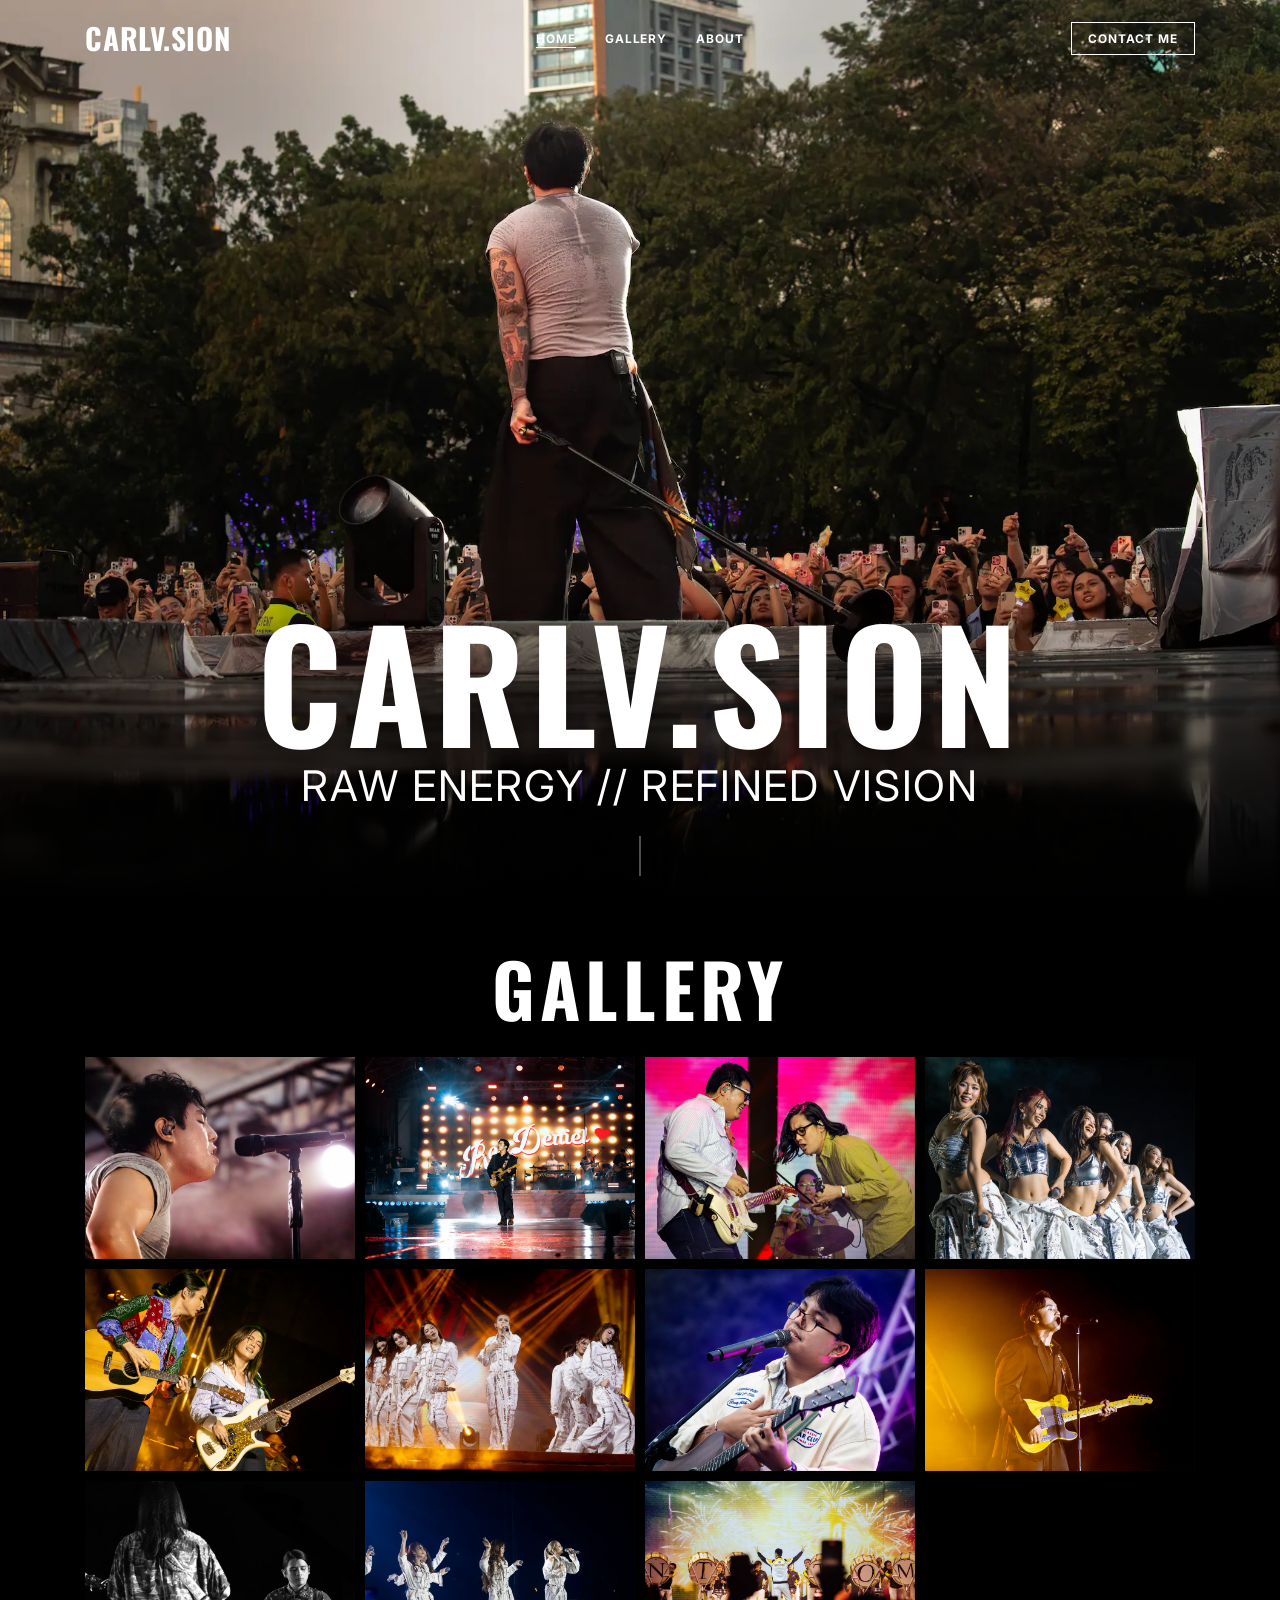
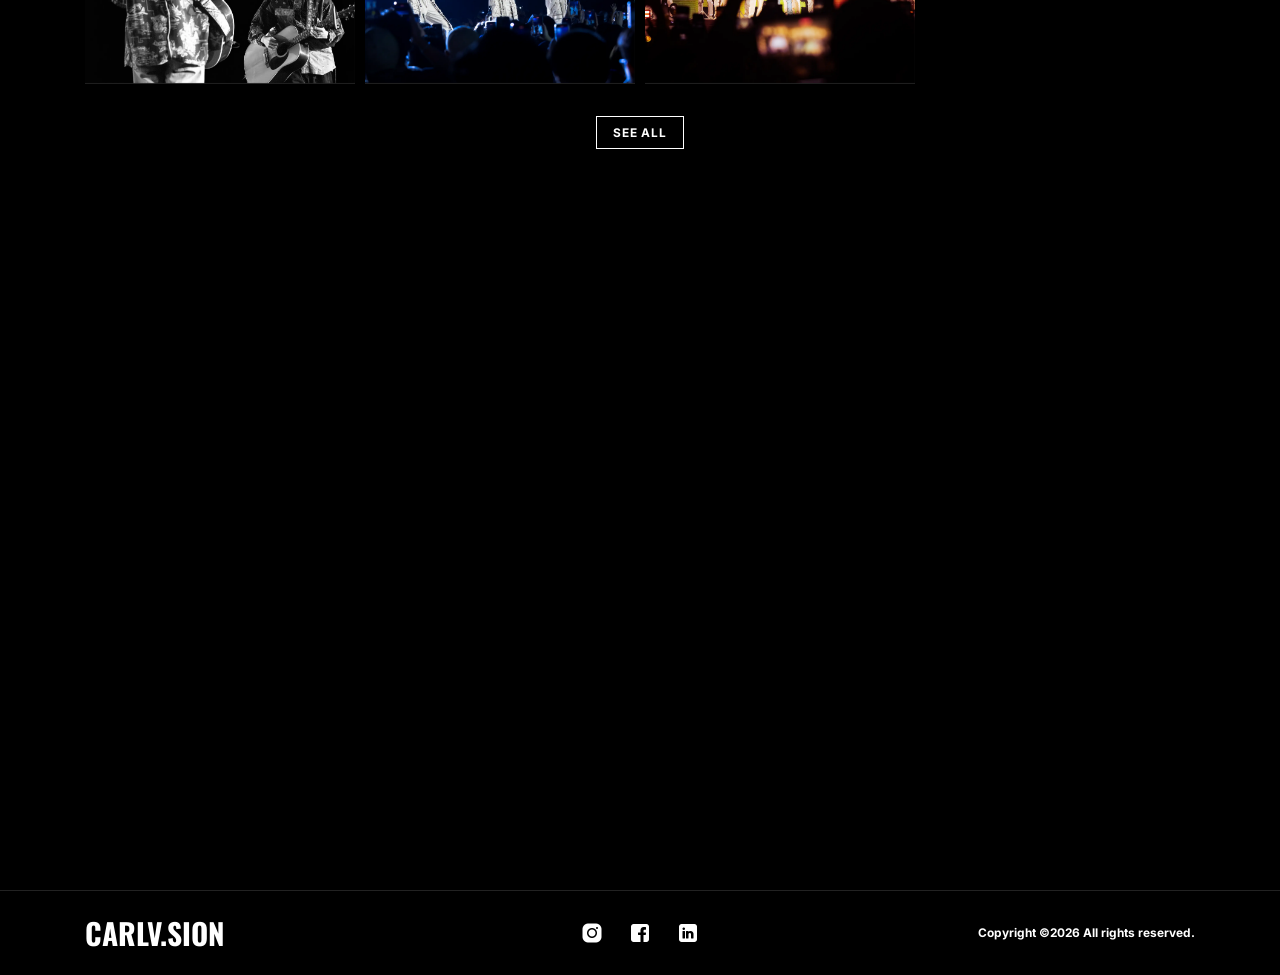
==== index.html @ faa765ee "Added cache buster for og:image ?v=2" ====
<!DOCTYPE html>
<html lang="en">
<head>
  <meta charset="UTF-8" />
  <meta name="viewport" content="width=device-width, initial-scale=1.0" />
  <title>CARLV.SION — Raw Energy // Refined Vision</title>

  <meta name="description" content="Concert Photography Portfolio of Carl Valencia. Specialized in high-contrast, high-energy visuals. Capturing the heartbeat of the Philippine music scene." />
  <meta name="keywords" content="Concert Photographer, Manila Photographer, Carl Valencia, Carlvsion, Music Photography, Video Editor, UST Photographer" />
  <meta name="author" content="Carl Valencia" />

  <meta property="og:type" content="website" />
  <meta property="og:url" content="https://carlvsion.com/" />
  <meta property="og:title" content="CARLV.SION — Raw Energy // Refined Vision" />
  <meta property="og:description" content="Concert Photography Portfolio of Carl Valencia." />
  <meta property="og:image" content="https://carlvsion.com/images/og-image.jpg?v=2" />

  <meta property="twitter:card" content="summary_large_image" />
  <meta property="twitter:url" content="https://carlvsion.com/" />
  <meta property="twitter:title" content="CARLV.SION — Raw Energy // Refined Vision" />
  <meta property="twitter:description" content="Concert Photography Portfolio of Carl Valencia." />
  <meta property="twitter:image" content="https://carlvsion.com/images/og-image.jpg?v=2" />

  <link rel="icon" type="image/svg+xml" href="/images/logos/favicon.svg" />

  <link rel="preconnect" href="https://fonts.googleapis.com" />
  <link rel="preconnect" href="https://fonts.gstatic.com" crossorigin />
  <link href="https://fonts.googleapis.com/css2?family=Oswald:wght@700&family=Inter:wght@400;700&display=swap" rel="stylesheet" />
  <link rel="stylesheet" href="styles.css" />
</head>
<body>

  <!-- ══ NAV ══ -->
  <nav class="nav" id="nav">
    <div class="nav-logo-wrapper">
      <a class="nav-logo" href="index">CARLV.SION</a>
    </div>
    <ul class="nav-links">
      <li><a href="#hero" class="active">HOME</a></li>
      <li><a href="gallery">GALLERY</a></li>
      <li><a href="about">ABOUT</a></li>
    </ul>
    <div class="nav-cta">
      <a class="btn-outline" href="contact">CONTACT ME</a>
    </div>
    <button class="hamburger" id="hamburger" aria-label="Menu">
      <span></span><span></span><span></span>
    </button>
  </nav>

  <!-- Mobile nav drawer -->
  <div class="nav-drawer" id="navDrawer">
    <a href="#hero"         onclick="closeDrawer()">HOME</a>
    <a href="gallery"  onclick="closeDrawer()">GALLERY</a>
    <a href="about"        onclick="closeDrawer()">ABOUT</a>
    <a href="contact"        onclick="closeDrawer()" class="btn-outline" style="font-size:18px;">CONTACT ME</a>
  </div>

  <!-- ══ HERO ══ -->
  <section class="hero" id="hero">
    <div class="hero-bg">
      <img src="images/photos/gallery/IMG_3127.webp" alt="" />
    </div>
    <div class="hero-overlay"></div>
    <div class="hero-content">
      <h1 class="hero-title">CARLV.SION</h1>
      <p class="hero-sub">RAW ENERGY // REFINED VISION</p>
    </div>
    <div class="scroll-cue"><span></span></div>
  </section>

  <main>
  <!-- ══ PAGE CONTENTS ══ -->
  <div class="page-contents">

    <!-- ── GALLERY ── -->
    <section class="gallery-section reveal" id="gallery">
      <h2 class="section-title">GALLERY</h2>
      <div class="gallery-grid">
        <div class="gallery-item" onclick="openLightbox(this)">
          <img src="images/photos/gallery/IMG_3219.webp" alt="Gallery photo 1" />
        </div>
        <div class="gallery-item" onclick="openLightbox(this)">
          <img src="images/photos/gallery/IMG_3542.webp" alt="Gallery photo 2" />
        </div>
        <div class="gallery-item" onclick="openLightbox(this)">
          <img src="images/photos/gallery/IMG_3878.webp" alt="Gallery photo 3" />
        </div>
        <div class="gallery-item" onclick="openLightbox(this)">
          <img src="images/photos/gallery/IMG_5087.webp" alt="Gallery photo 4" />
        </div>
        <div class="gallery-item" onclick="openLightbox(this)">
          <img src="images/photos/gallery/IMG_4243.webp" alt="Gallery photo 5" />
        </div>
        <div class="gallery-item" onclick="openLightbox(this)">
          <img src="images/photos/gallery/IMG_4914.webp" alt="Gallery photo 6" />
        </div>
        <div class="gallery-item" onclick="openLightbox(this)">
          <img src="images/photos/gallery/IMG_2743.webp" alt="Gallery photo 7" />
        </div>
        <div class="gallery-item" onclick="openLightbox(this)">
          <img src="images/photos/gallery/IMG_3521.webp" alt="Gallery photo 8" />
        </div>
        <div class="gallery-item" onclick="openLightbox(this)">
          <img src="images/photos/gallery/IMG_4210.webp" alt="Gallery photo 9" />
        </div>
        <div class="gallery-item" onclick="openLightbox(this)">
          <img src="images/photos/gallery/IMG_4985.webp" alt="Gallery photo 10" />
        </div>
        <div class="gallery-item desktop-hidden" onclick="openLightbox(this)">
          <img src="images/photos/gallery/IMG_4554.webp" alt="Gallery photo 11" />
        </div>
        <div class="gallery-item desktop-hidden" onclick="openLightbox(this)">
          <img src="images/photos/gallery/IMG_4653.webp" alt="Gallery photo 12" />
        </div>
      </div>
      <a class="btn-outline" href="gallery">SEE ALL</a>
    </section>

    <!-- ── ABOUT ── -->
    <section class="about-section reveal" id="about">
      <div class="about-text">
        <h2 class="section-title" style="text-align:left;">THE VISION</h2>
        <p class="about-body">
          My photography is born from a passion for music. Being a musician gives me a closer look at the stage, allowing me to anticipate every beat and translate that powerful sound into bold, colorful, and high-contrast visuals. I believe there is something deeply special in the chaos of a live gig, and I work to turn those energetic moments into lasting, vibrant art. Every frame I capture is fueled by a genuine love for the scene and a desire to document the spark that makes live music unforgettable.
        </p>
        <a class="btn-outline" href="about">GET TO KNOW MORE</a>
      </div>
      <div class="about-photo">
        <img src="images/Carl_Picture2.webp" alt="Photographer portrait" />
      </div>
    </section>

  </div><!-- end page-contents -->
  </main>

  <!-- ── FOOTER ── -->
    <footer class="footer">
      <div class="footer-logo-wrapper">
       <a class="footer-logo" href="index">CARLV.SION</a>
      </div>
      <div class="footer-socials">
        <a href="https://www.instagram.com/carlv.ision/" target="_blank" aria-label="Instagram">
          <img src="images/logos/Instagram.svg" alt="Instagram" />
        </a>
        <a href="https://www.facebook.com/carl.valencia.5" target="_blank" aria-label="Facebook">
          <img src="images/logos/Facebook.svg" alt="Facebook" />
        </a>
        <a href="https://www.linkedin.com/in/carl--valencia/" target="_blank" aria-label="LinkedIn">
          <img src="images/logos/LinkedIn.svg" alt="LinkedIn" />
        </a>
      </div>
      <p class="footer-copy">Copyright ©2026 All rights reserved.</p>
    </footer>
  
  <!-- ══ LIGHTBOX ══ -->
  <div class="lightbox" id="lightbox" onclick="closeLightbox(event)">
    <button class="lightbox-close" onclick="closeLightbox()" aria-label="Close">&#x2715;</button>
    <img class="lightbox-img" id="lightboxImg" src="" alt="" />
  </div>

  <!-- ══ SCRIPTS ══ -->
  <script>
    /* ── Nav scroll ── */
    const nav = document.getElementById('nav');
    window.addEventListener('scroll', () => {
      nav.classList.toggle('scrolled', window.scrollY > 40);
    });

    /* ── Hamburger ── */
    const hamburger = document.getElementById('hamburger');
    const drawer    = document.getElementById('navDrawer');
    hamburger.addEventListener('click', () => {
      hamburger.classList.toggle('open');
      drawer.classList.toggle('open');
      document.body.style.overflow = drawer.classList.contains('open') ? 'hidden' : '';
    });
    function closeDrawer() {
      hamburger.classList.remove('open');
      drawer.classList.remove('open');
      document.body.style.overflow = '';
    }

    /* ── Scroll reveal ── */
    const reveals = document.querySelectorAll('.reveal');
    const observer = new IntersectionObserver(entries => {
      entries.forEach(e => {
        if (e.isIntersecting) {
          e.target.classList.add('visible');
          observer.unobserve(e.target);
        }
      });
    }, { threshold: 0.12 });
    reveals.forEach(el => observer.observe(el));

    /* ── Gallery stagger ── */
    const items = document.querySelectorAll('.gallery-item');
    const itemObs = new IntersectionObserver(entries => {
      entries.forEach(e => {
        if (e.isIntersecting) {
          const idx = Array.from(items).indexOf(e.target);
          setTimeout(() => e.target.style.opacity = '1', idx * 60);
          e.target.style.transform = 'translateY(0)';
          itemObs.unobserve(e.target);
        }
      });
    }, { threshold: 0.1 });
    items.forEach(item => {
      item.style.opacity = '0';
      item.style.transform = 'translateY(20px)';
      item.style.transition = 'opacity 0.5s ease, transform 0.5s ease';
      itemObs.observe(item);
    });

    /* ── Lightbox ── */
    const lightbox    = document.getElementById('lightbox');
    const lightboxImg = document.getElementById('lightboxImg');
    function openLightbox(el) {
      const src = el.querySelector('img').src;
      const alt = el.querySelector('img').alt;
      lightboxImg.src = src;
      lightboxImg.alt = alt;
      lightbox.classList.add('open');
      document.body.style.overflow = 'hidden';
    }
    function closeLightbox(e) {
      if (!e || e.target !== lightboxImg) {
        lightbox.classList.remove('open');
        document.body.style.overflow = '';
      }
    }
    document.addEventListener('keydown', e => { if (e.key === 'Escape') closeLightbox(); });

    // Prevents the right-click menu to protect your photography
    document.addEventListener('contextmenu', event => event.preventDefault());
  </script>

</body>
</html>
---- styles.css ----
/* ═══════════════════════════════════════════════════════════
   CARLV.SION — Shared Stylesheet
   Covers: index.html, gallery.html, about.html (and future pages)
═══════════════════════════════════════════════════════════ */

/* ── Reset ── */
*, *::before, *::after { box-sizing: border-box; margin: 0; padding: 0; }

/* ── Custom font – Coolvetica fallback chain ── */
@font-face {
  font-family: 'Coolvetica';
  src: local('Coolvetica');
  font-display: swap;
}

/* ── Variables ── */
:root {
  --black: #000;
  --white: #fff;
  --color-zinc-400: oklch(70.5% 0.015 286.067);
  --color-zinc-500: oklch(55.2% 0.016 285.938);
  --gap: 10px;
  --nav-px: clamp(24px, 6.67vw, 96px);
  --section-px: clamp(20px, 6.67vw, 96px);
  --content-px: clamp(24px, 6.67vw, 96px); /* alias used by gallery masonry */
  --section-gap: clamp(48px, 5.56vw, 80px);
  --display-font: 'Coolvetica', 'Oswald', 'Arial Black', Impact, sans-serif;
  --sub-display-font: 'Oswald', 'Coolvetica', 'Arial Black', Impact, sans-serif;
  --body-font: 'Inter', sans-serif;
}

html { scroll-behavior: smooth; }

body {
  background: var(--black);
  color: var(--white);
  font-family: var(--body-font);
  overflow-x: hidden;
}

/* Apply the constraint to the main content area only.
   This keeps the footer and nav backgrounds full-width, 
   but keeps the text and images centered. */
main {
  width: 100%;
  max-width: 1440px;
  margin: 0 auto; /* This centers the box */
  display: block;
}

/* ── Scrollbar ── */
::-webkit-scrollbar { width: 6px; }
::-webkit-scrollbar-track { background: var(--black); }
::-webkit-scrollbar-thumb { background: #444; border-radius: 3px; }


/* ═══════════════════════════════════════════════════════════
   NAV
   — nav-logo-wrapper carries flex:1 so the logo <a> itself
     only wraps its text (no oversized click area).
═══════════════════════════════════════════════════════════ */
.nav {
  position: fixed;
  top: 0; left: 0;
  width: 100%;
  z-index: 100;
  display: flex;
  align-items: center;
  justify-content: space-between;
  padding: 16px var(--nav-px);
  /* Only background transitions — nothing touching layout or position */
  transition: background 0.3s;
  /* Prevents the nav from being repainted during page-level animations,
     which causes the logo jitter when switching pages */
  will-change: background;
  transform: translateZ(0);
}
.nav.scrolled {
  background: rgba(0,0,0,0.88);
  backdrop-filter: blur(10px);
}

/* Wrapper carries the flex:1 so the <a> doesn't stretch */
.nav-logo-wrapper {
  flex: 1;
  display: flex;
  justify-content: flex-start;
}

.nav-logo {
  font-family: 'Oswald', sans-serif;
  font-weight: 700;
  font-size: clamp(20px, 2.3vw, 33px);
  color: var(--white);
  text-decoration: none;
  letter-spacing: 0.02em;
  width: max-content; /* only text is clickable */
}

.nav-links {
  display: flex;
  gap: clamp(16px, 2.22vw, 32px);
  list-style: none;
  font-family: var(--body-font);
  font-weight: 700;
  font-size: clamp(11px, 0.93vw, 13.33px);
  letter-spacing: 0.08em;
}
.nav-links a {
  color: var(--white);
  text-decoration: none;
  position: relative;
  padding-bottom: 2px;
}
.nav-links a::after {
  content: '';
  position: absolute;
  bottom: 0; left: 0;
  width: 0; height: 1px;
  background: var(--white);
  transition: width 0.25s;
}
.nav-links a.active::after,
.nav-links a:hover::after { width: 100%; }

.nav-cta {
  flex: 1;
  display: flex;
  justify-content: flex-end;
}

/* Shared outlined button */
.btn-outline {
  display: inline-flex;
  align-items: center;
  justify-content: center;
  border: 1px solid var(--white);
  padding: 8px 16px;
  font-family: var(--body-font);
  font-weight: 700;
  font-size: clamp(11px, 0.93vw, 13.33px);
  letter-spacing: 0.08em;
  color: var(--white);
  text-decoration: none;
  cursor: pointer;
  background: transparent;
  transition: background 0.2s, color 0.2s;
}
.btn-outline:hover { background: var(--white); color: var(--black); }

/* ── Hamburger ── */
.hamburger {
  display: none;
  flex-direction: column;
  gap: 5px;
  background: none;
  border: none;
  cursor: pointer;
  padding: 4px;
  z-index: 110;
}
.hamburger span {
  display: block;
  width: 24px; height: 2px;
  background: var(--white);
  transition: transform 0.3s, opacity 0.3s;
}
.hamburger.open span:nth-child(1) { transform: translateY(7px) rotate(45deg); }
.hamburger.open span:nth-child(2) { opacity: 0; }
.hamburger.open span:nth-child(3) { transform: translateY(-7px) rotate(-45deg); }

/* ── Mobile nav drawer ── */
.nav-drawer {
  display: none;
  position: fixed;
  inset: 0;
  background: rgba(0,0,0,0.97);
  z-index: 99;
  flex-direction: column;
  align-items: center;
  justify-content: center;
  gap: 40px;
}
.nav-drawer.open { display: flex; }
.nav-drawer a {
  font-family: var(--display-font);
  font-size: 48px;
  color: var(--white);
  text-decoration: none;
  letter-spacing: 0.04em;
  opacity: 0;
  transform: translateY(20px);
  animation: drawerIn 0.4s forwards;
}
.nav-drawer a:nth-child(2) { animation-delay: 0.05s; }
.nav-drawer a:nth-child(3) { animation-delay: 0.10s; }
.nav-drawer a:nth-child(4) { animation-delay: 0.15s; }
@keyframes drawerIn {
  to { opacity: 1; transform: translateY(0); }
}


/* ═══════════════════════════════════════════════════════════
   FOOTER
   — footer-logo uses margin-right:auto (no flex:1) so only
     the text itself is the click target, not the full row.
═══════════════════════════════════════════════════════════ */
.footer {
  width: 100%;
  background: var(--black);
  border-top: 1px solid #222;
  display: flex;
  flex-wrap: wrap;
  align-items: center;
  justify-content: space-between;
  padding: 20px var(--nav-px);
  gap: 16px;
}

.footer-logo-wrapper {
  flex: 1;
  display: flex;
  justify-content: flex-start;
}

.footer-logo {
  font-family: 'Oswald', sans-serif;
  font-weight: 700;
  font-size: clamp(20px, 2.3vw, 33px);
  color: var(--white);
  text-decoration: none;
}

.footer-socials {
  display: flex;
  gap: 24px;
  align-items: center;
}
.footer-socials a {
  display: flex;
  align-items: center;
  justify-content: center;
  width: 24px; height: 24px;
  transition: opacity 0.2s, transform 0.2s;
}
.footer-socials a:hover { opacity: 0.7; transform: translateY(-2px); }
/* No filter:invert — local SVGs are already the correct colour */
.footer-socials img { width: 24px; height: 24px; object-fit: contain; }

.footer-copy {
  font-family: var(--body-font);
  font-weight: 700;
  font-size: clamp(10px, 0.93vw, 13.33px);
  color: var(--white);
  flex: 1;
  text-align: right;
  white-space: nowrap;
}


/* ═══════════════════════════════════════════════════════════
   LIGHTBOX  (shared — index simple version + gallery version)
═══════════════════════════════════════════════════════════ */
.lightbox {
  display: none;
  position: fixed;
  inset: 0;
  background: rgba(0,0,0,0.96);
  z-index: 200;
  align-items: center;
  justify-content: center;
}
.lightbox.open { display: flex; }

/* index.html uses .lightbox-img, gallery.html uses .lb-img */
.lightbox-img,
.lb-img {
  max-width: 92vw;
  max-height: 92vh;
  object-fit: contain;
  animation: lbIn 0.22s ease both;
  border: 1px solid #222;
}
@keyframes lbIn {
  from { opacity: 0; transform: scale(0.94); }
  to   { opacity: 1; transform: scale(1); }
}

/* index.html close button */
.lightbox-close {
  position: absolute;
  top: 20px; right: 28px;
  font-size: 36px;
  color: var(--white);
  cursor: pointer;
  background: none;
  border: none;
  line-height: 1;
  opacity: 0.75;
  transition: opacity 0.2s;
  z-index: 10;
}
.lightbox-close:hover { opacity: 1; }

/* gallery.html close / prev / next */
.lb-close {
  position: absolute;
  top: 20px; right: 28px;
  font-size: 36px;
  color: var(--white);
  background: none;
  border: none;
  cursor: pointer;
  line-height: 1;
  opacity: 0.75;
  transition: opacity 0.2s;
  z-index: 10;
}
.lb-close:hover { opacity: 1; }

.lb-prev, .lb-next {
  position: absolute;
  top: 50%; transform: translateY(-50%);
  background: rgba(255,255,255,0.08);
  border: 1px solid rgba(255,255,255,0.2);
  color: var(--white);
  font-size: 28px;
  padding: 12px 18px;
  cursor: pointer;
  line-height: 1;
  transition: background 0.2s;
  z-index: 10;
}
.lb-prev:hover, .lb-next:hover { background: rgba(255,255,255,0.18); }
.lb-prev { left: 16px; }
.lb-next { right: 16px; }

.lb-counter {
  position: absolute;
  bottom: 20px; left: 50%;
  transform: translateX(-50%);
  font-size: 12px;
  font-weight: 700;
  letter-spacing: 0.1em;
  color: rgba(255,255,255,0.5);
  font-family: var(--body-font);
}


/* ═══════════════════════════════════════════════════════════
   BACK TO TOP  (gallery.html + about.html)
═══════════════════════════════════════════════════════════ */
.back-top {
  position: fixed;
  bottom: 28px; right: 28px;
  width: 44px; height: 44px;
  border: 1px solid rgba(255,255,255,0.4);
  background: rgba(0,0,0,0.7);
  color: var(--white);
  font-size: 20px;
  display: flex;
  align-items: center;
  justify-content: center;
  cursor: pointer;
  opacity: 0;
  pointer-events: none;
  transition: opacity 0.3s, background 0.2s;
  z-index: 90;
}
.back-top.visible { opacity: 1; pointer-events: auto; }
.back-top:hover { background: rgba(255,255,255,0.15); }


/* ═══════════════════════════════════════════════════════════
   INDEX — HERO
═══════════════════════════════════════════════════════════ */
.hero {
  position: relative;
  width: 100%;
  height: 100svh;
  min-height: 500px;
  display: flex;
  flex-direction: column;
  align-items: center;
  justify-content: flex-end;
  padding-bottom: clamp(32px, 4.44vw, 64px);
  overflow: hidden;
}

.hero-bg {
  position: absolute;
  inset: 0;
  background: #404040;
}
.hero-bg img {
  position: absolute;
  inset: 0;
  width: 100%; height: 100%;
  object-fit: cover;
  object-position: center;
  z-index: 1;
}
.hero-overlay {
  position: absolute;
  inset: 0;
  z-index: 3;
  background: linear-gradient(to bottom, rgba(0,0,0,0) 60%, rgba(0,0,0,1) 100%);
}

.hero-content {
  position: relative;
  z-index: 4;
  text-align: center;
  padding: 0 16px 32px;
  animation: heroFadeUp 1s ease both;
}
@keyframes heroFadeUp {
  from { opacity: 0; transform: translateY(32px); }
  to   { opacity: 1; transform: translateY(0); }
}

.hero-title {
  font-family: var(--display-font);
  font-size: clamp(64px, 11.8vw, 170px);
  line-height: 0.95;
  letter-spacing: 0.03em;
  color: var(--white);
  text-shadow: 0 4px 40px rgba(0,0,0,0.6);
}
.hero-sub {
  font-family: var(--body-font);
  font-weight: 400;
  font-size: clamp(18px, 3.3vw, 48px);
  color: var(--white);
  margin-top: 8px;
  letter-spacing: 0.04em;
}

/* Scroll cue */
.scroll-cue {
  position: absolute;
  bottom: 24px; left: 50%;
  transform: translateX(-50%);
  z-index: 5;
  display: flex;
  flex-direction: column;
  align-items: center;
  gap: 6px;
  opacity: 0.6;
  animation: bounce 2s infinite;
}
.scroll-cue span {
  display: block;
  width: 1px; height: 40px;
  background: var(--white);
}
@keyframes bounce {
  0%, 100% { transform: translateX(-50%) translateY(0); }
  50%       { transform: translateX(-50%) translateY(6px); }
}


/* ═══════════════════════════════════════════════════════════
   INDEX — PAGE CONTENTS WRAPPER
═══════════════════════════════════════════════════════════ */
.page-contents {
  display: flex;
  flex-direction: column;
  gap: var(--section-gap);
  align-items: center;
  background: var(--black);
}

.section-title {
  font-family: var(--display-font);
  font-size: clamp(48px, 5.74vw, 82.57px);
  line-height: 1;
  color: var(--white);
  text-align: center;
  letter-spacing: 0.07em;
}


/* ═══════════════════════════════════════════════════════════
   INDEX — GALLERY PREVIEW GRID
═══════════════════════════════════════════════════════════ */
.gallery-section {
  width: 100%;
  display: flex;
  flex-direction: column;
  align-items: center;
  gap: 32px;
  overflow: hidden;
  padding-top: clamp(32px, 4vw, 56px);
}

.gallery-grid {
  width: 100%;
  padding: 0 var(--section-px);
  display: flex;
  flex-wrap: wrap;
  gap: 10px;
  justify-content: center;
}

.gallery-item {
  flex: 1 0 0;
  min-width: 220px;
  max-width: 400px;
  aspect-ratio: 4 / 3;
  position: relative;
  overflow: hidden;
  background: #222;
  cursor: pointer;
}
.gallery-item img {
  position: absolute;
  inset: 0;
  width: 100%; height: 100%;
  object-fit: cover;
  transition: transform 0.5s cubic-bezier(0.25,0.46,0.45,0.94), filter 0.4s;
  will-change: transform;
}
.gallery-item:hover img { transform: scale(1.06); filter: brightness(0.85); }
.gallery-item::after {
  content: '';
  position: absolute;
  inset: 0;
  background: rgba(0,0,0,0);
  transition: background 0.3s;
  z-index: 1;
}
.gallery-item:hover::after { background: rgba(0,0,0,0.2); }

.btn-see-all { margin-top: 8px; }


/* ═══════════════════════════════════════════════════════════
   INDEX — ABOUT SECTION
═══════════════════════════════════════════════════════════ */
.about-section {
  width: 100%;
  padding: 0 var(--section-px);
  display: flex;
  gap: clamp(40px, 6.67vw, 96px);
  align-items: center;
  justify-content: center;
  padding-bottom: 40px;
}

.about-text {
  flex: 1;
  min-width: 0;
  display: flex;
  flex-direction: column;
  gap: 40px;
}

.about-body {
  font-family: var(--body-font);
  font-weight: 400;
  font-size: clamp(14px, 1.11vw, 16px);
  line-height: 1.75;
  color: var(--color-zinc-400);
  text-align: justify;
}

.about-photo {
  flex: 1;
  min-width: 260px;
  max-width: 624px;
  aspect-ratio: 624 / 768;
  position: relative;
  overflow: hidden;
  background: #fff;
}
.about-photo img {
  position: absolute;
  inset: 0;
  width: 100%; height: 100%;
  object-fit: cover;
}


/* ═══════════════════════════════════════════════════════════
   GALLERY PAGE — PAGE WRAPPER
═══════════════════════════════════════════════════════════ */
.page {
  display: flex;
  flex-direction: column;
  align-items: center;
  gap: 32px;
  padding-top: 80px;
  padding-bottom: 0;
  background: var(--black);
  min-height: 100vh;
}

/* ── Gallery page title ── */
.gallery-title {
  font-family: var(--display-font);
  font-size: clamp(48px, 5.74vw, 82.57px);
  color: var(--white);
  letter-spacing: 0.07em;
  line-height: 1;
  white-space: nowrap;
  animation: fadeUp 0.8s ease both;
}
@keyframes fadeUp {
  from { opacity: 0; transform: translateY(20px); }
  to   { opacity: 1; transform: translateY(0); }
}


/* ═══════════════════════════════════════════════════════════
   GALLERY PAGE — MASONRY GRID
═══════════════════════════════════════════════════════════ */
.masonry {
  width: 100%;
  padding: 0 var(--content-px);
  display: flex;
  gap: var(--gap);
  align-items: flex-start;
}

.masonry-col {
  flex: 1 0 0;
  min-width: 0;
  display: flex;
  flex-direction: column;
  gap: var(--gap);
}

/* ── Individual photo tiles ── */
.photo {
  width: 100%;
  position: relative;
  overflow: hidden;
  background: #1a1a1a;
  cursor: pointer;
  opacity: 0;
  transform: translateY(16px);
  transition: opacity 0.55s ease, transform 0.55s ease;
}
.photo.visible {
  opacity: 1;
  transform: translateY(0);
}

/* Aspect ratios */
.photo.landscape { aspect-ratio: 800 / 600; } /* 4:3  */
.photo.portrait  { aspect-ratio: 409 / 546; } /* ~3:4 */

.photo img {
  position: absolute;
  inset: 0;
  width: 100%; height: 100%;
  object-fit: cover;
  display: block;
  transition: transform 0.55s cubic-bezier(0.25, 0.46, 0.45, 0.94), filter 0.4s;
  will-change: transform;
}
.photo:hover img {
  transform: scale(1.06);
  filter: brightness(0.78);
}

/* Hover overlay */
.photo::after {
  content: '';
  position: absolute;
  inset: 0;
  background: rgba(0,0,0,0);
  transition: background 0.35s;
  z-index: 1;
  pointer-events: none;
}
.photo:hover::after { background: rgba(0,0,0,0.18); }

/* Expand icon on hover */
.photo-icon {
  position: absolute;
  top: 50%; left: 50%;
  transform: translate(-50%, -50%) scale(0.6);
  z-index: 2;
  width: 44px; height: 44px;
  border: 2px solid rgba(255,255,255,0.9);
  border-radius: 50%;
  display: flex;
  align-items: center;
  justify-content: center;
  opacity: 0;
  transition: opacity 0.3s, transform 0.3s;
  pointer-events: none;
}
.photo-icon svg {
  width: 18px; height: 18px;
  fill: none;
  stroke: #fff;
  stroke-width: 2;
}
.photo:hover .photo-icon {
  opacity: 1;
  transform: translate(-50%, -50%) scale(1);
}


/* ═══════════════════════════════════════════════════════════
   SCROLL REVEAL  (index.html sections)
═══════════════════════════════════════════════════════════ */
.reveal {
  opacity: 0;
  transform: translateY(28px);
  transition: opacity 0.7s ease, transform 0.7s ease;
}
.reveal.visible {
  opacity: 1;
  transform: translateY(0);
}


/* ═══════════════════════════════════════════════════════════
   RESPONSIVE
═══════════════════════════════════════════════════════════ */

.desktop-hidden {display: none; }

@media (max-width: 1316px) {
   .desktop-hidden {display: flex; }
}

/* ── Tablet (≤ 900px) ── */
@media (max-width: 900px) {
  /* index — about stacks vertically */
  .about-section { flex-direction: column; }
  .about-photo { width: 100%; min-width: 0; max-width: 100%; aspect-ratio: 4/3; }

  /* nav collapses to hamburger */
  .nav-links, .nav-cta { display: none; }
  .hamburger { display: flex; }

  /* gallery page — content padding narrows */
  :root { --content-px: 56px; }
}

/* ── Mobile (≤ 640px) ── */
@media (max-width: 640px) {
  :root { --content-px: 24px; }

  /* gallery page title shrinks */
  .gallery-title { font-size: clamp(40px, 15vw, 57px); }

  /* index gallery grid — 2 columns */
  .gallery-item { min-width: calc(50% - 5px); }

  /* footer stacks vertically */
  .footer { flex-direction: column; align-items: flex-start; }
  .footer-copy { text-align: left; margin-left: 0; }

  /* back-to-top repositions */
  .back-top { bottom: 16px; right: 16px; }
}

/* ── Small mobile (≤ 360px) ── */
@media (max-width: 360px) {
  .gallery-item { min-width: 100%; }
}


/* ═══════════════════════════════════════════════════════════
   ABOUT PAGE — LAYOUT WRAPPER
═══════════════════════════════════════════════════════════ */
.about-page {
  display: flex;
  flex-direction: column;
  align-items: center;          /* centre children horizontally */
  gap: clamp(64px, 8vw, 120px);
  padding-top: clamp(80px, 10vw, 120px); /* clears fixed nav */
  padding-bottom: 0;
  background: var(--black);
  min-height: 100vh;
}

/* ═══════════════════════════════════════════════════════════
   ABOUT PAGE — SHARED DISPLAY TITLE
═══════════════════════════════════════════════════════════ */
.ap-display-title {
  font-family: var(--sub-display-font);
  font-size: clamp(40px, 5.74vw, 82.57px);
  line-height: 1;
  letter-spacing: 0em;
  color: var(--white);
}

.ap-display-title2 {
  font-family: var(--display-font);
  font-size: clamp(40px, 5.74vw, 82.57px);
  line-height: 1;
  letter-spacing: 0.07em;
  color: var(--white);
}


/* ═══════════════════════════════════════════════════════════
   ABOUT PAGE — HERO  (About Me)
═══════════════════════════════════════════════════════════ */
.ap-hero {
  display: flex;
  gap: clamp(40px, 6.67vw, 96px);
  align-items: center;
  justify-content: center;
  padding: 0 var(--section-px);
  width: 100%;
}

.ap-hero-text {
  flex: 1;
  min-width: 0;
  display: flex;
  flex-direction: column;
  gap: 32px;
}

.ap-body {
  font-family: var(--body-font);
  font-weight: 400;
  font-size: clamp(14px, 1.11vw, 16px);
  line-height: 1.75;
  color: var(--color-zinc-400);
  text-align: justify;
}
.ap-body strong {
  font-weight: 700;
}

.ap-hero-photo {
  flex: 1;
  min-width: 240px;
  max-width: 560px;
  aspect-ratio: 640 / 679;
  position: relative;
  overflow: hidden;
  background: #fff;
}
.ap-hero-photo img {
  position: absolute;
  inset: 0;
  width: 100%; height: 100%;
  object-fit: cover;
  object-position: top center;
}


/* ═══════════════════════════════════════════════════════════
   ABOUT PAGE — GENERIC SECTION WRAPPER
═══════════════════════════════════════════════════════════ */
.ap-section {
  width: 100%;
  padding: 0 var(--section-px);
  display: flex;
  flex-direction: column;
  gap: 24px;
  padding-bottom: 40px;
}


/* ═══════════════════════════════════════════════════════════
   ABOUT PAGE — WHY CHOOSE ME CARDS
   Styled to match .schedule-card design for visual uniformity.
═══════════════════════════════════════════════════════════ */
.ap-cards {
  display: flex;
  flex-direction: column;
  gap: 12px;
}

.ap-card {
  display: flex;
  align-items: center;
  gap: clamp(16px, 3vw, 32px);
  padding: clamp(16px, 2.5vw, 24px) clamp(20px, 3vw, 32px);
  background: #0e0e0e;
  border: 1px solid rgba(255,255,255,0.08);
  border-radius: 10px;
  position: relative;
  transition: background 0.25s ease, border-color 0.25s ease,
              transform 0.2s ease, box-shadow 0.25s ease;
}
.ap-card:hover {
  background: #181818;
  border-color: rgba(255,255,255,0.25);
  transform: translateY(-2px);
  box-shadow: 0 8px 32px rgba(0,0,0,0.55);
}

/* Number badge — mirrors .sc-date */
.ap-card-inner {
  display: contents; /* dissolve wrapper, children flow into .ap-card flex */
}

.ap-card-num {
  display: flex;
  flex-direction: column;
  align-items: center;
  justify-content: center;
  min-width: 56px;
  padding: 10px 14px;
  background: #1a1a1a;
  border: 1px solid rgba(255,255,255,0.1);
  border-radius: 6px;
  flex-shrink: 0;
  font-family: var(--sub-display-font);
  font-size: clamp(22px, 3.5vw, 32px);
  font-weight: 700;
  color: var(--white);
  line-height: 1;
  letter-spacing: 0.03em;
}

/* Text block — mirrors .sc-body */
.ap-card-header {
  flex: 1;
  display: flex;
  flex-direction: column;
  gap: 6px;
  min-width: 0;
}

.ap-card-title {
  font-family: var(--sub-display-font);
  font-size: clamp(16px, 2.2vw, 22px);
  font-weight: 700;
  color: var(--white);
  letter-spacing: 0.03em;
  line-height: 1.1;
}

.ap-card-body {
  font-family: var(--body-font);
  font-weight: 400;
  font-size: clamp(13px, 1.11vw, 15px);
  line-height: 1.65;
  color: var(--color-zinc-400);
}


/* ═══════════════════════════════════════════════════════════
   ABOUT PAGE — TECH STACK
═══════════════════════════════════════════════════════════ */
.ap-tech-header {
  display: flex;
  align-items: baseline;
  justify-content: space-between;
  gap: 16px;
  flex-wrap: wrap;
}

.ap-tech-label {
  font-family: var(--body-font);
  font-weight: 700;
  font-size: clamp(11px, 0.93vw, 13.33px);
  letter-spacing: 0.1em;
  color: var(--white);
  white-space: nowrap;
}

.ap-tech-grid {
  display: grid;
  grid-template-columns: repeat(3, 1fr);
  width: 100%;
}

.ap-tech-item {
  display: flex;
  flex-direction: column;
  gap: 16px;
  padding: 32px;
  border: 1px solid var(--white);
  /* Collapse duplicate borders between cells */
  margin-top: -1px;
  margin-left: -1px;
}

.ap-tech-cat {
  font-family: var(--body-font);
  font-weight: 400;
  font-size: 13.33px;
  letter-spacing: 0.06em;
  color: var(--color-zinc-400);
}

.ap-tech-name {
  font-family: var(--display-font);
  font-size: clamp(22px, 2.77vw, 39.81px);
  color: var(--white);
  line-height: 1.1;
}


/* ═══════════════════════════════════════════════════════════
   ABOUT PAGE — NOTABLE PROJECTS  (Embla Carousel)
   Key decisions:
   - NO flex-basis size change between slides — Embla's internal
     position engine gets confused if slide widths change after
     init, causing the jitter and unreachable slides. We use
     transform:scale only, which Embla never measures.
   - NO gradient fades — they block clicks on adjacent cards.
   - loop:true + align:'center' in JS.
   - Cards use a fixed height so all slides are identical.
═══════════════════════════════════════════════════════════ */
.ap-projects {
  gap: 32px;
  align-items: center;
  /* Override the default max-width so carousel bleeds full width */
  max-width: none !important;
  padding-left: 0;
  padding-right: 0;
}

/* Section title inside ap-projects keeps side padding */
.ap-projects > .section-title {
  padding: 0 var(--section-px);
}

/* ── Embla shell ── */
.embla {
  position: relative;
  width: 100%;
}

/* ── Seamless Background Gradients ── */
.embla::before,
.embla::after {
  content: '';
  position: absolute;
  top: 0;
  bottom: 0;
  width: 12%;
  z-index: 2;
  pointer-events: none;
}
.embla::before {
  left: 0;
  background: linear-gradient(to right, var(--black) 0%, transparent 100%);
}
.embla::after {
  right: 0;
  background: linear-gradient(to left, var(--black) 0%, transparent 100%);
}

.embla__viewport {
  width: 100%;
  overflow: hidden;
  padding: 12px 0; /* breathing room for scale transform */
}

.embla__container {
  display: flex;
  touch-action: pan-y pinch-zoom;
  margin-left: calc(var(--carousel-gap) * -1);
  align-items: stretch; /* force all slides same height */
}

:root { --carousel-gap: 24px; }

/* All slides are the same flex-basis — fixed width + fixed height = uniform cards */
.embla__slide {
  flex: 0 0 clamp(280px, 36vw, 500px);
  min-width: 0;
  padding-left: var(--carousel-gap);
  transform: translate3d(0, 0, 0);
  will-change: transform;
  /* All slides share the same height via align-items:stretch on container */
}

/* ── Cards ── */
.c-card {
  background: #111;
  display: flex;
  flex-direction: column;
  width: 100%;
  height: 100%;            /* fill slide so all cards are identical height */
  cursor: pointer;
  border-radius: 12px;
  overflow: hidden;
  border: 1px solid rgba(255,255,255,0.07);
  /* Dim + shrink for non-selected */
  filter: brightness(0.35);
  transform: scale(0.93);
  transition:
    filter    0.4s ease,
    transform 0.4s cubic-bezier(0.25, 0.46, 0.45, 0.94),
    border-color 0.4s ease;
}

/* Selected card */
.embla__slide.is-selected .c-card {
  filter: brightness(1);
  transform: scale(1);
  cursor: default;
  border-color: rgba(255,255,255,0.18);
}

/* Placeholder "MORE TO COME" cards, slightly dimmer even when selected */
.embla__slide.is-selected .c-card--placeholder {
  filter: brightness(0.75);
}

/* ── Card image area — 4:3, image fills it, date overlaid bottom-left ── */
.c-card__image {
  width: 100%;
  aspect-ratio: 4 / 3;
  position: relative;
  overflow: hidden;
  background: #1a1a1a;
  flex-shrink: 0;
}
.c-card__image img {
  position: absolute;
  inset: 0;
  width: 100%; height: 100%;
  object-fit: cover;
  object-position: center 30%;
}

/* Gradient so date text is legible over any photo */
.c-card__image::after {
  content: '';
  position: absolute;
  inset: 0;
  background: linear-gradient(
    to bottom,
    transparent 45%,
    rgba(0,0,0,0.72) 100%
  );
  z-index: 1;
  pointer-events: none;
}

.c-card__image--empty {
  background: #1a1a1a;
}

/* Date overlay — bottom-left of image, above the gradient */
.c-card__date-overlay {
  position: absolute;
  bottom: 16px;
  left: 20px;
  z-index: 2;
  line-height: 1;
}

.c-card__day {
  display: block;
  font-family: var(--display-font);
  font-size: clamp(40px, 5vw, 64px);
  color: var(--white);
  letter-spacing: 0.01em;
  line-height: 1;
}

.c-card__month-year {
  display: block;
  font-family: var(--body-font);
  font-weight: 400;
  font-size: 11px;
  letter-spacing: 0.14em;
  color: rgba(255,255,255,0.72);
  text-transform: uppercase;
  margin-top: 3px;
}

/* ── Card text body — bottom section of the card ── */
.c-card__body {
  display: flex;
  flex-direction: column;
  gap: 12px;
  padding: 24px 24px 20px;
  background: #161616;
  flex: 1;           /* stretch to equalise card height */
}

.c-card__meta {
  display: flex;
  flex-direction: column;
  gap: 4px;
}

.c-card__title {
  font-family: var(--sub-display-font);
  font-size: clamp(16px, 2vw, 24px);
  color: var(--white);
  line-height: 1.1;
  letter-spacing: 0.02em;
}

.c-card__date {
  font-family: var(--body-font);
  font-weight: 400;
  font-size: 11.5px;
  color: var(--color-zinc-500);
  letter-spacing: 0.04em;
}

.c-card__desc {
  font-family: var(--body-font);
  font-weight: 400;
  font-size: clamp(12px, 0.9vw, 14px);
  line-height: 1.65;
  color: var(--color-zinc-400);
}
.c-card__desc strong { font-weight: 700; color: var(--white); }

/* ── Location row at bottom of card body ── */
.c-card__footer {
  display: flex;
  align-items: center;
  justify-content: space-between;
  margin-top: auto;
  padding-top: 12px;
  border-top: 1px solid rgba(255,255,255,0.07);
}

.c-card__location {
  display: flex;
  align-items: center;
  gap: 5px;
  font-family: var(--body-font);
  font-size: 11.5px;
  color: var(--color-zinc-500);
  letter-spacing: 0.03em;
}

.c-card__pin {
  width: 13px; height: 13px;
  flex-shrink: 0;
  color: var(--color-zinc-500);
}

/* ── Dot indicators (built by JS) ── */
.embla__dots {
  display: flex;
  justify-content: center;
  gap: 10px;
  padding-top: 20px;
}

.embla__dot {
  width: 8px; height: 8px;
  border-radius: 50%;
  background: rgba(255,255,255,0.25);
  border: none;
  padding: 0;
  cursor: pointer;
  transition: background 0.3s, transform 0.3s;
}
.embla__dot--selected {
  background: var(--white);
  transform: scale(1.35);
}


/* ═══════════════════════════════════════════════════════════
   ABOUT PAGE — RESPONSIVE
═══════════════════════════════════════════════════════════ */

/* Tablet */
@media (max-width: 900px) {
  .ap-hero { flex-direction: column; }
  .ap-hero-photo { width: 100%; min-width: 0; max-width: 100%; aspect-ratio: 4/3; }
  .ap-tech-grid { grid-template-columns: repeat(2, 1fr); }
}

/* Mobile */
@media (max-width: 640px) {
  .ap-cards { flex-direction: column; }
  .ap-card  { width: 100%; }
  .ap-tech-grid { grid-template-columns: 1fr; }
  .embla__slide { flex: 0 0 clamp(240px, 78vw, 320px); }
}

/* ═══════════════════════════════════════════════════════════
   CONTACT PAGE
═══════════════════════════════════════════════════════════ */
.contact-page {
  padding-top: clamp(120px, 12vw, 160px);
  padding-bottom: clamp(64px, 8vw, 120px);
  padding-left: var(--section-px);
  padding-right: var(--section-px);
  min-height: calc(100vh - 80px); /* Account for footer */
  display: flex;
  justify-content: center;
}

.contact-container {
  display: flex;
  gap: clamp(48px, 8vw, 120px);
  width: 100%;
  max-width: 1200px;
}

.contact-left, .contact-right {
  flex: 1;
  display: flex;
  flex-direction: column;
  gap: 32px;
}

.contact-form {
  display: flex;
  flex-direction: column;
  gap: 24px;
}

.form-group {
  display: flex;
  flex-direction: column;
  gap: 8px;
}

.form-label {
  font-family: var(--body-font);
  font-weight: 700;
  font-size: 13px;
  letter-spacing: 0.1em;
  color: var(--color-zinc-400);
}

.form-input, .form-textarea {
  background: #0e0e0e;
  border: 1px solid rgba(255,255,255,0.2);
  color: var(--white);
  padding: 16px;
  font-family: var(--body-font);
  font-size: 16px;
  transition: border-color 0.3s, background 0.3s;
}

.form-input:focus, .form-textarea:focus {
  outline: none;
  border-color: var(--white);
  background: #151515;
}

.form-textarea {
  min-height: 180px;
  resize: vertical;
}

.btn-submit {
  align-self: stretch;
  width: 100%;
  padding: 12px 32px;
  margin-top: 8px;
}

.contact-info-block {
  display: flex;
  flex-direction: column;
  gap: 12px;
}

.contact-link {
  font-family: var(--display-font);
  font-size: clamp(24px, 3vw, 33.18px);
  color: var(--white);
  text-decoration: none;
  letter-spacing: 0.04em;
  transition: color 0.2s;
}
a.contact-link:hover { color: var(--color-zinc-400); }

.contact-socials {
  display: flex;
  flex-direction: column;
  gap: 16px;
  margin-top: 8px;
}

.contact-socials a {
  display: flex;
  align-items: center;
  gap: 12px;
  color: var(--white);
  text-decoration: none;
  font-family: var(--body-font);
  font-weight: 700;
  font-size: 14px;
  letter-spacing: 0.1em;
  transition: opacity 0.2s;
}

.contact-socials a img {
  width: 28px;
  height: 28px;
}

.contact-socials a:hover { opacity: 0.7; }

/* Responsive Contact Page */
@media (max-width: 900px) {
  .contact-container { flex-direction: column; }
  .contact-right { order: -1; margin-bottom: 32px; } /* Puts contact info above the form on mobile */
}

/* ═══════════════════════════════════════════════════════════
   404 ERROR PAGE
═══════════════════════════════════════════════════════════ */
.error-page {
  position: relative;
  width: 100%;
  height: 100vh;
  display: flex;
  align-items: center;
  justify-content: center;
  overflow: hidden;
  background: var(--black);
  padding: 0 var(--section-px);
}

.error-bg-text {
  position: absolute;
  top: 50%;
  left: 50%;
  transform: translate(-50%, -50%);
  font-family: var(--display-font);
  font-size: clamp(150px, 35vw, 500px);
  color: rgba(255, 255, 255, 0.03);
  z-index: 0;
  pointer-events: none;
  user-select: none;
  line-height: 1;
  white-space: nowrap;
}

.error-content {
  position: relative;
  z-index: 1;
  display: flex;
  flex-direction: column;
  align-items: center;
  text-align: center;
  gap: 24px;
}

.error-title {
  font-family: var(--display-font);
  font-size: clamp(48px, 8vw, 96px);
  color: var(--white);
  letter-spacing: 0.05em;
  line-height: 1;
}

.error-desc {
  font-family: var(--body-font);
  font-size: clamp(14px, 1.2vw, 18px);
  color: var(--color-zinc-400);
  max-width: 480px;
  line-height: 1.6;
}

/* ── Form Notifications ── */
.form-notification {
  position: fixed;
  top: 0;
  left: 0;
  width: 100%;
  padding: 20px var(--section-px);
  z-index: 9999;
  display: none; /* Hidden by default */
  align-items: center;
  justify-content: center;
  text-align: center;
  font-family: var(--display-font);
  font-size: 18px;
  letter-spacing: 0.05em;
  text-transform: uppercase;
  animation: slideDown 0.4s cubic-bezier(0.23, 1, 0.32, 1);
}

@keyframes slideDown {
  from { transform: translateY(-100%); }
  to { transform: translateY(0); }
}

/* Success State */
.form-notification[data-fs-success] {
  background: var(--white);
  color: var(--black);
}

/* Error State */
.form-notification[data-fs-error] {
  background: #ff4444;
  color: var(--white);
}

/* Inline Field Errors */
[data-fs-error]:not(.form-notification) {
  font-family: var(--body-font);
  font-size: 12px;
  color: #ff4444;
  margin-top: 4px;
  display: block;
  text-transform: uppercase;
  font-weight: 700;
}

/* Styling the auto-injected error text */
[data-fs-error]:not(.form-notification) {
  font-family: var(--body-font);
  font-size: 11px;
  color: #ff4444; /* High-contrast red */
  text-transform: uppercase;
  font-weight: 700;
  margin-top: 6px;
  display: block;
  letter-spacing: 0.05em;
}

/* ═══════════════════════════════════════════════════════════
   CONFIRMED SCHEDULE SECTION
═══════════════════════════════════════════════════════════ */
.schedule-section {
  width: 100%;
  padding: clamp(64px, 8vw, 112px) var(--section-px);
  border-top: 1px solid #1a1a1a;
}
.schedule-inner {
  max-width: 860px;
  margin: 0 auto;
  display: flex;
  flex-direction: column;
  align-items: center;
  gap: clamp(36px, 5vw, 56px);
}
.schedule-title {
  font-family: var(--display-font);
  font-size: clamp(48px, 8vw, 96px);
  color: var(--white);
  line-height: 0.95;
  letter-spacing: -0.01em;
  text-align: center;
}
.schedule-list {
  display: flex;
  flex-direction: column;
  gap: 12px;
  width: 100%;
}
.schedule-card {
  display: flex;
  align-items: center;
  gap: clamp(16px, 3vw, 32px);
  padding: clamp(16px, 2.5vw, 24px) clamp(20px, 3vw, 32px);
  background: #0e0e0e;
  border: 1px solid rgba(255,255,255,0.08);
  border-radius: 10px;
  text-decoration: none;
  color: var(--white);
  cursor: pointer;
  position: relative;
  transition: background 0.25s ease, border-color 0.25s ease,
              transform 0.2s ease, box-shadow 0.25s ease;
}
.schedule-card:hover {
  background: #181818;
  border-color: rgba(255,255,255,0.25);
  transform: translateY(-2px);
  box-shadow: 0 8px 32px rgba(0,0,0,0.55);
}
.schedule-card:hover .sc-arrow {
  opacity: 1;
  transform: translate(2px,-2px);
}
.sc-date {
  display: flex;
  flex-direction: column;
  align-items: center;
  justify-content: center;
  min-width: 56px;
  padding: 10px 14px;
  background: #1a1a1a;
  border: 1px solid rgba(255,255,255,0.1);
  border-radius: 6px;
  flex-shrink: 0;
  line-height: 1;
}
.sc-month {
  font-family: var(--body-font);
  font-weight: 700;
  font-size: 10px;
  letter-spacing: 0.12em;
  color: var(--color-zinc-500);
  text-transform: uppercase;
  margin-bottom: 4px;
}
.sc-day {
  font-family: var(--sub-display-font);
  font-size: clamp(22px, 3.5vw, 32px);
  font-weight: 700;
  color: var(--white);
  line-height: 1;
}
.sc-body {
  flex: 1;
  display: flex;
  flex-direction: column;
  gap: 6px;
  min-width: 0;
}
.sc-event-name {
  font-family: var(--sub-display-font);
  font-size: clamp(16px, 2.2vw, 22px);
  font-weight: 700;
  color: var(--white);
  letter-spacing: 0.03em;
  line-height: 1.1;
  white-space: nowrap;
  overflow: hidden;
  text-overflow: ellipsis;
}
.sc-role {
  font-family: var(--body-font);
  font-size: 13px;
  font-weight: 400;
  color: var(--color-zinc-500);
  letter-spacing: 0.02em;
}
.sc-meta {
  display: flex;
  align-items: center;
  gap: 12px;
  margin-top: 4px;
  flex-wrap: wrap;
}
.sc-badge {
  font-family: var(--body-font);
  font-size: 10px;
  font-weight: 700;
  letter-spacing: 0.1em;
  color: var(--white);
  border: 1px solid rgba(255,255,255,0.35);
  border-radius: 99px;
  padding: 3px 10px;
  white-space: nowrap;
}
.sc-location {
  display: flex;
  align-items: center;
  gap: 5px;
  font-family: var(--body-font);
  font-size: 12px;
  font-weight: 400;
  color: var(--color-zinc-500);
  letter-spacing: 0.03em;
}
.sc-pin {
  width: 13px;
  height: 13px;
  flex-shrink: 0;
  color: var(--color-zinc-500);
}
.sc-arrow {
  font-size: 18px;
  color: var(--color-zinc-400);
  opacity: 0;
  flex-shrink: 0;
  transition: opacity 0.2s ease, transform 0.2s ease;
  margin-left: 8px;
  line-height: 1;
}
@media (max-width: 600px) {
  .schedule-title { font-size: clamp(40px, 12vw, 64px); }
  .sc-event-name  { white-space: normal; }
  .sc-arrow       { display: none; }
}
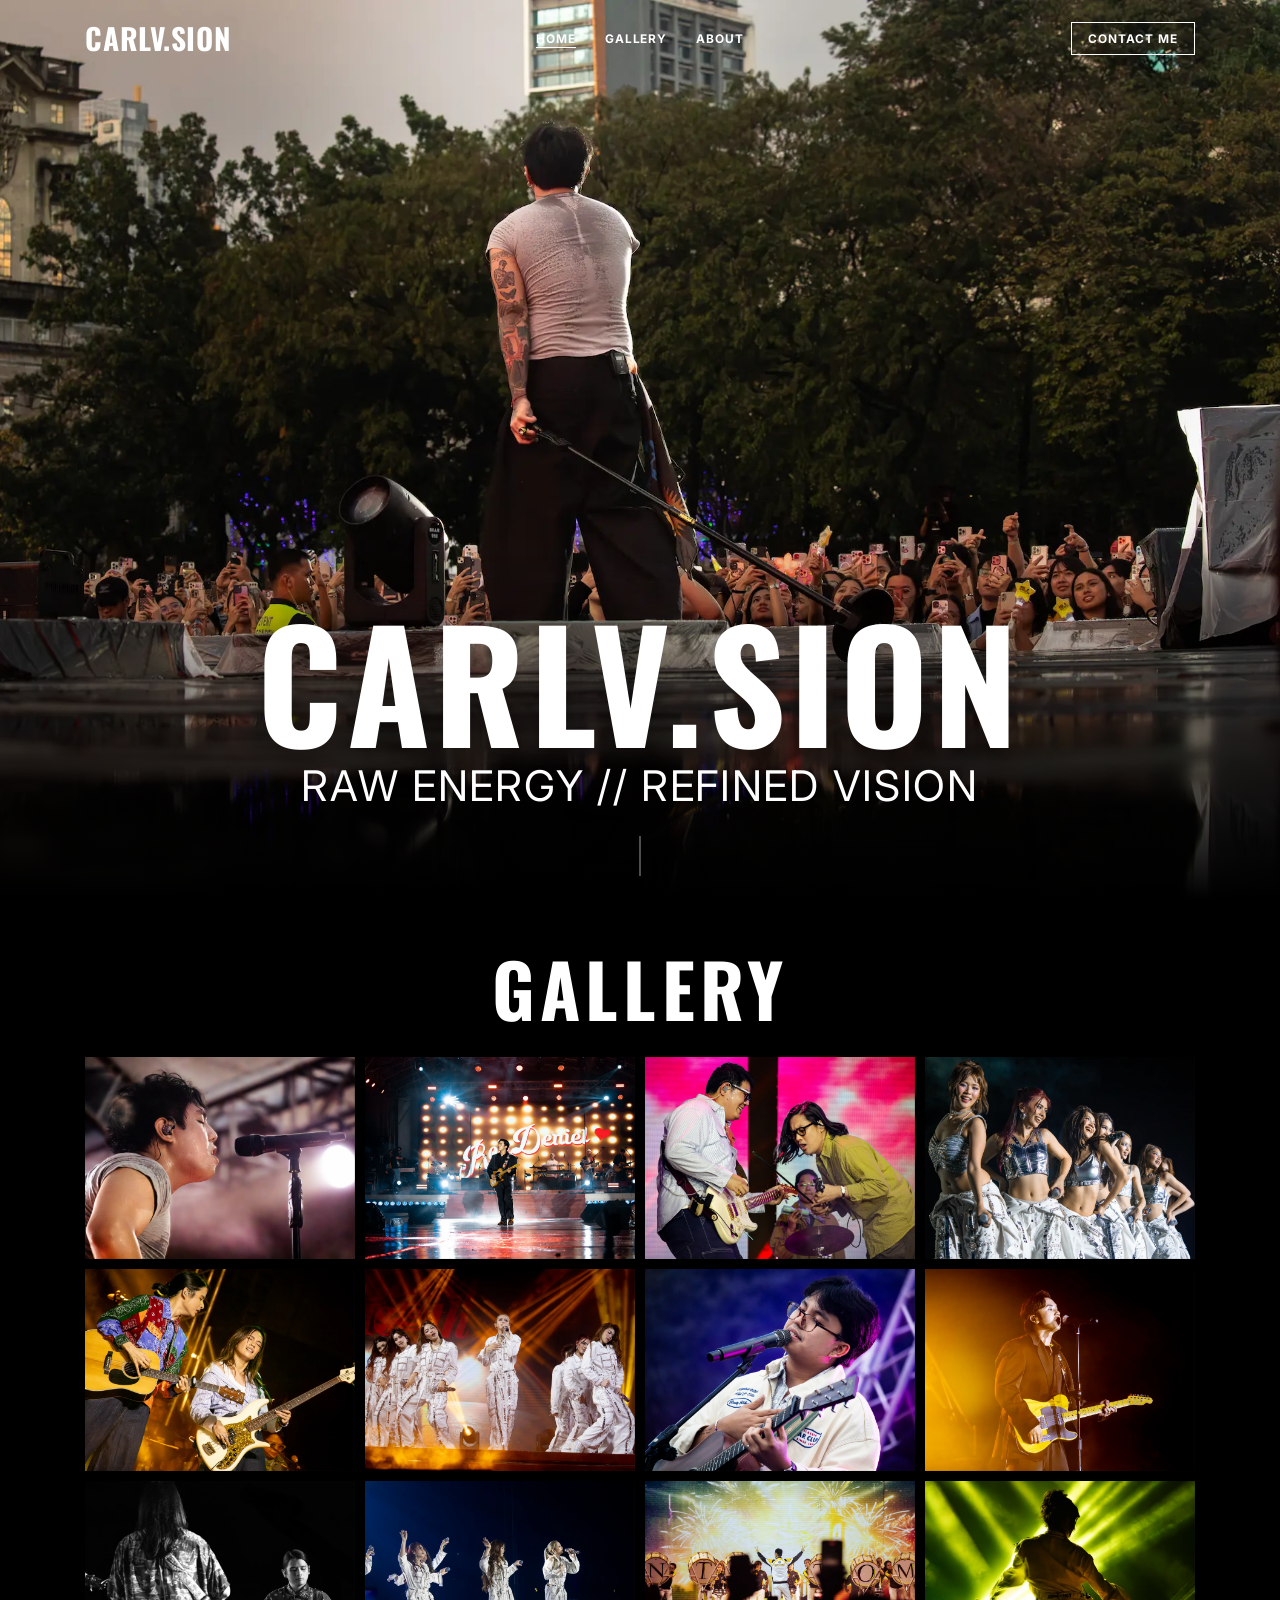
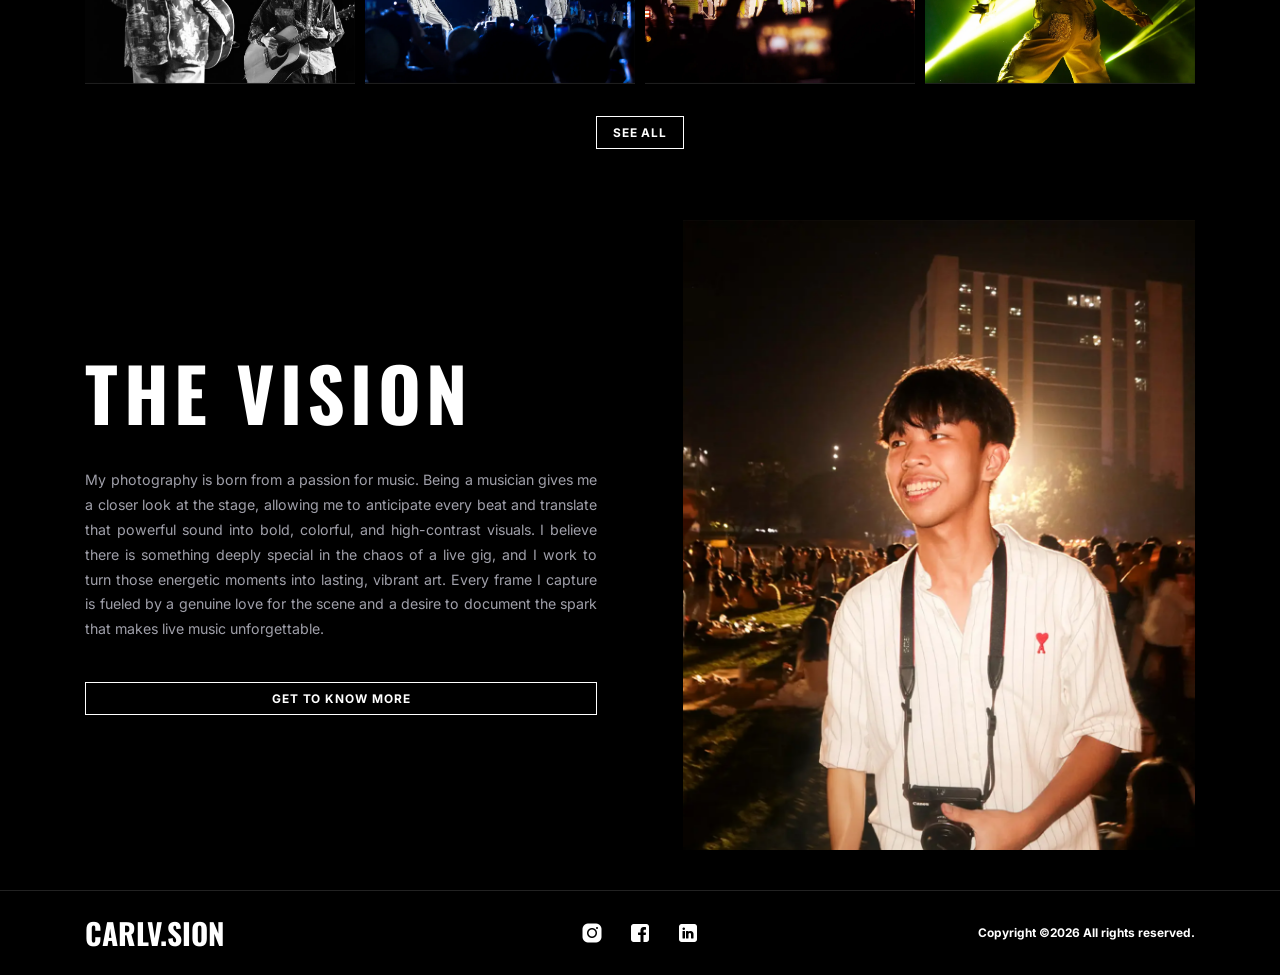
==== commit 636671bf: "Updated Hero Section for Video Hero BG" ====
--- a/index.html
+++ b/index.html
@@ -59,7 +59,10 @@
   <!-- ══ HERO ══ -->
   <section class="hero" id="hero">
     <div class="hero-bg">
-      <img src="images/photos/gallery/IMG_3127.webp" alt="" />
+      <video autoplay loop muted playsinline poster="images/photos/gallery/IMG_3127.webp">
+        <source src="videos/sprite-summer-sunset.mp4" type="video/mp4" />
+        <img src="images/photos/gallery/IMG_3127.webp" alt="Hero Background" />
+      </video>
     </div>
     <div class="hero-overlay"></div>
     <div class="hero-content">
--- a/styles.css
+++ b/styles.css
@@ -392,14 +392,29 @@
   inset: 0;
   background: #404040;
 }
-.hero-bg img {
+
+/* Grouped selectors so both media types scale and position identically */
+.hero-bg img,
+.hero-bg video {
   position: absolute;
   inset: 0;
-  width: 100%; height: 100%;
+  width: 100%; 
+  height: 100%;
   object-fit: cover;
   object-position: center;
+}
+
+/* The fallback image stays underneath at z-index 1 */
+.hero-bg img {
   z-index: 1;
 }
+
+/* The video stacks cleanly on top at z-index 2 once it autoplays */
+.hero-bg video {
+  z-index: 2;
+}
+
+/* Keep the gradient overlay on top of the video to preserve text readability */
 .hero-overlay {
   position: absolute;
   inset: 0;
@@ -414,6 +429,7 @@
   padding: 0 16px 32px;
   animation: heroFadeUp 1s ease both;
 }
+
 @keyframes heroFadeUp {
   from { opacity: 0; transform: translateY(32px); }
   to   { opacity: 1; transform: translateY(0); }
@@ -427,6 +443,7 @@
   color: var(--white);
   text-shadow: 0 4px 40px rgba(0,0,0,0.6);
 }
+
 .hero-sub {
   font-family: var(--body-font);
   font-weight: 400;
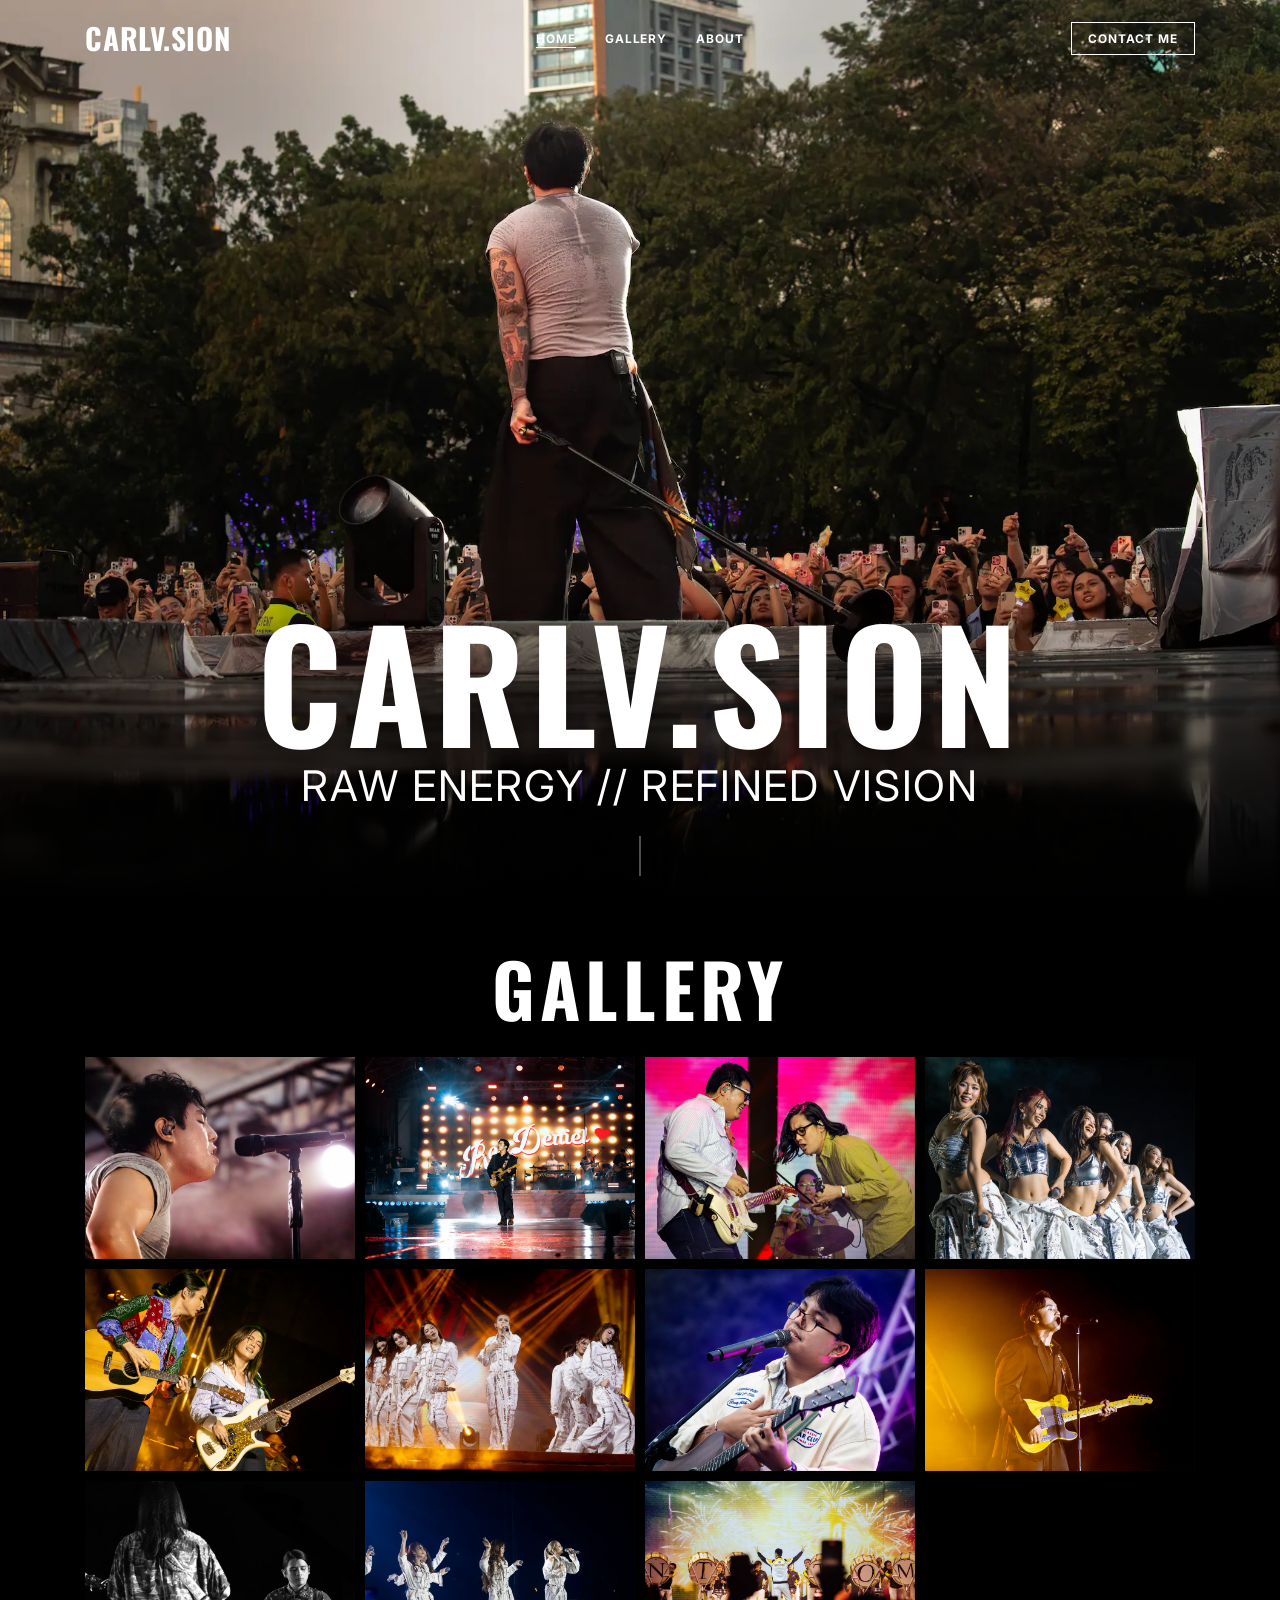
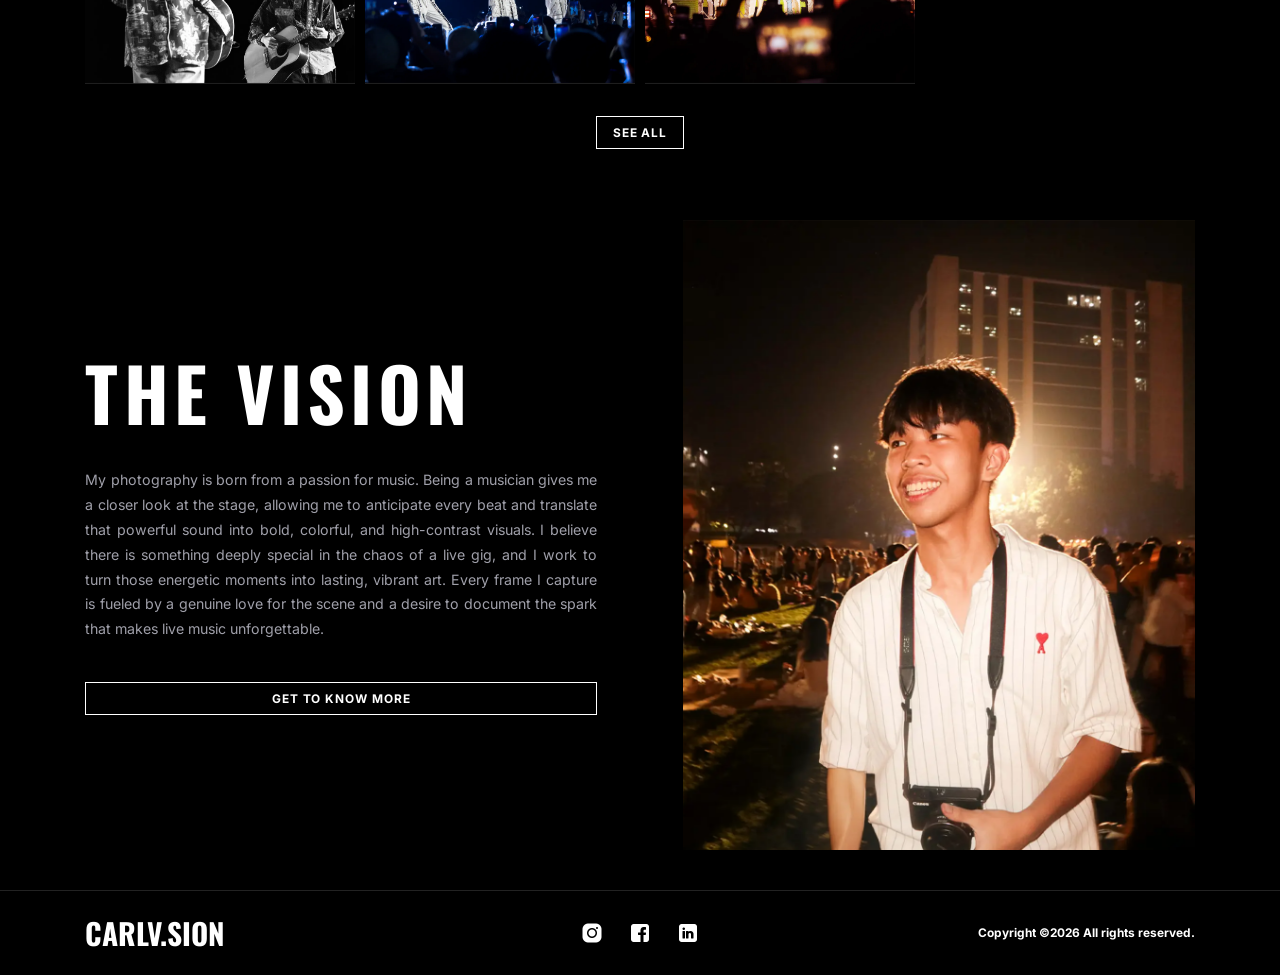
==== commit ab15182a: "Updated instagram link www.instagram.com/carlv.ision" ====
--- a/index.html
+++ b/index.html
@@ -143,7 +143,7 @@
        <a class="footer-logo" href="index">CARLV.SION</a>
       </div>
       <div class="footer-socials">
-        <a href="https://www.instagram.com/carlv.ision/" target="_blank" aria-label="Instagram">
+        <a href="https://www.instagram.com/carlv.sion/" target="_blank" aria-label="Instagram">
           <img src="images/logos/Instagram.svg" alt="Instagram" />
         </a>
         <a href="https://www.facebook.com/carl.valencia.5" target="_blank" aria-label="Facebook">
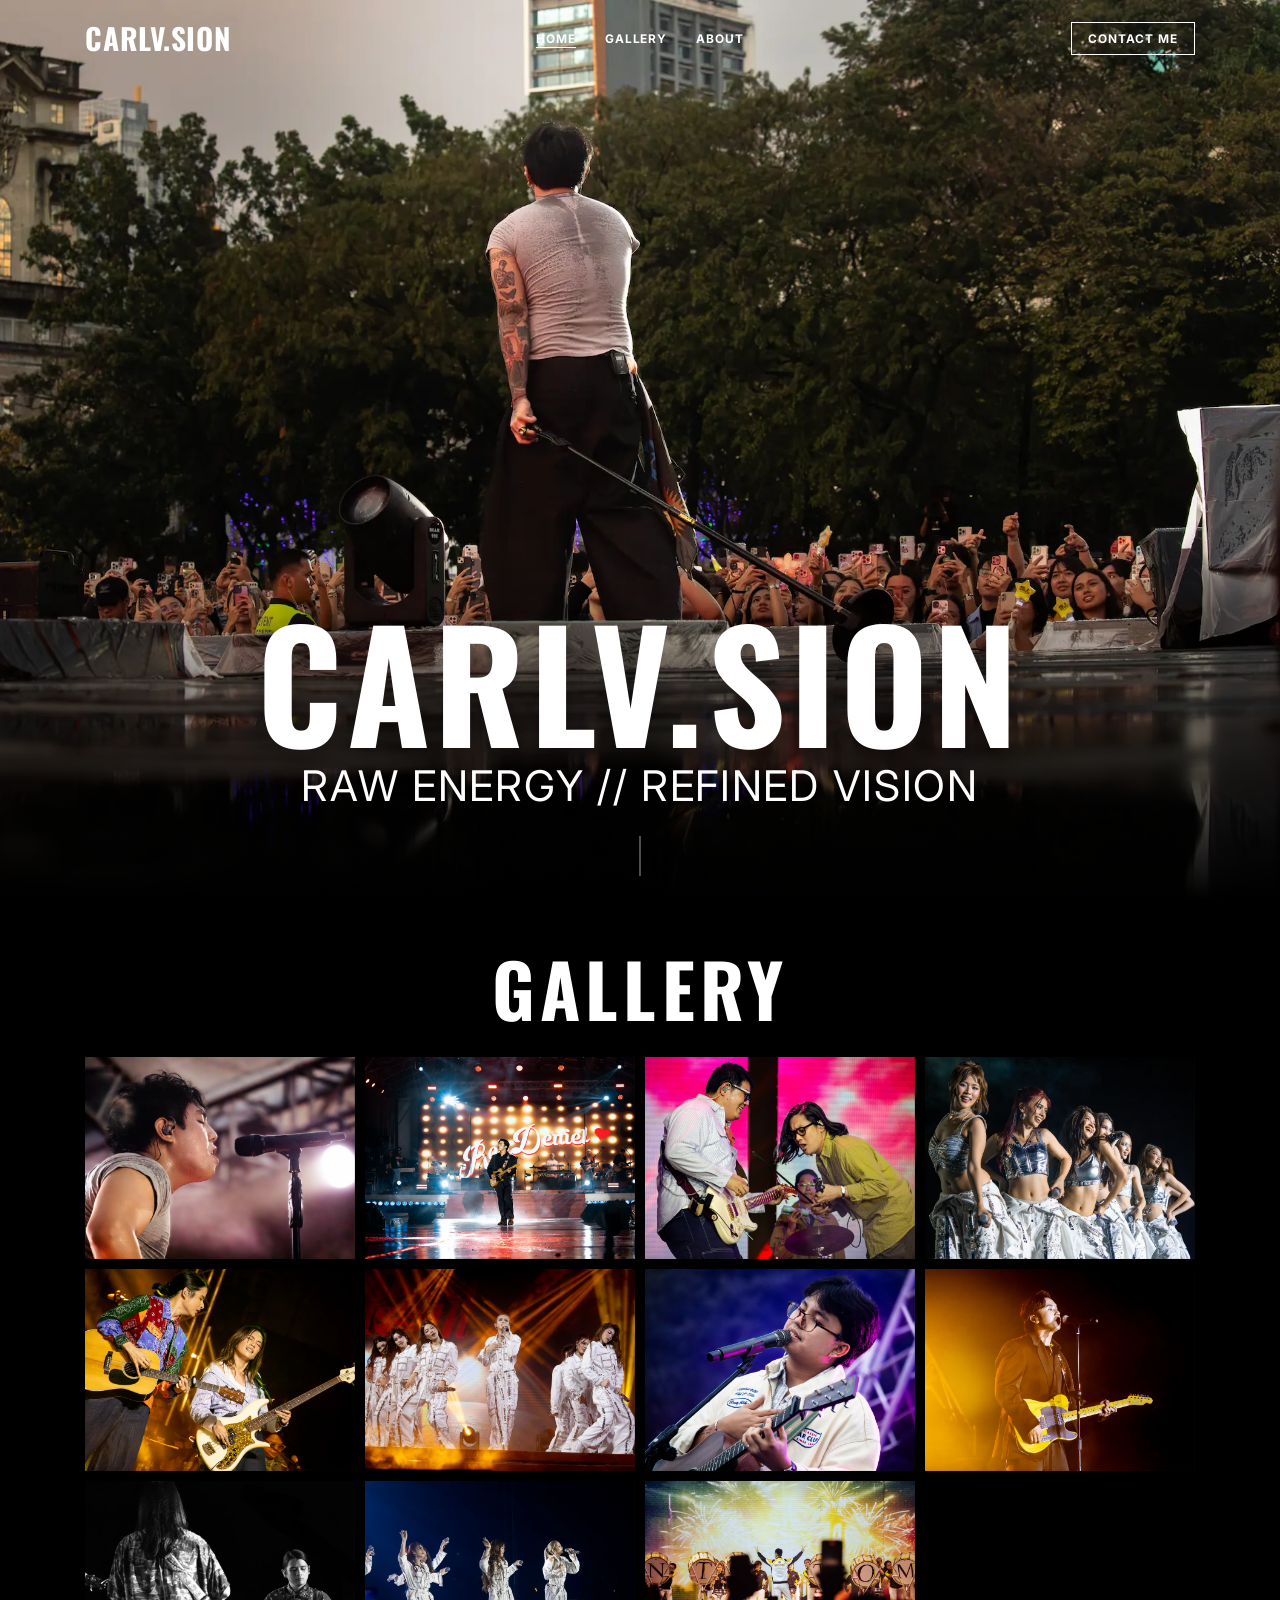
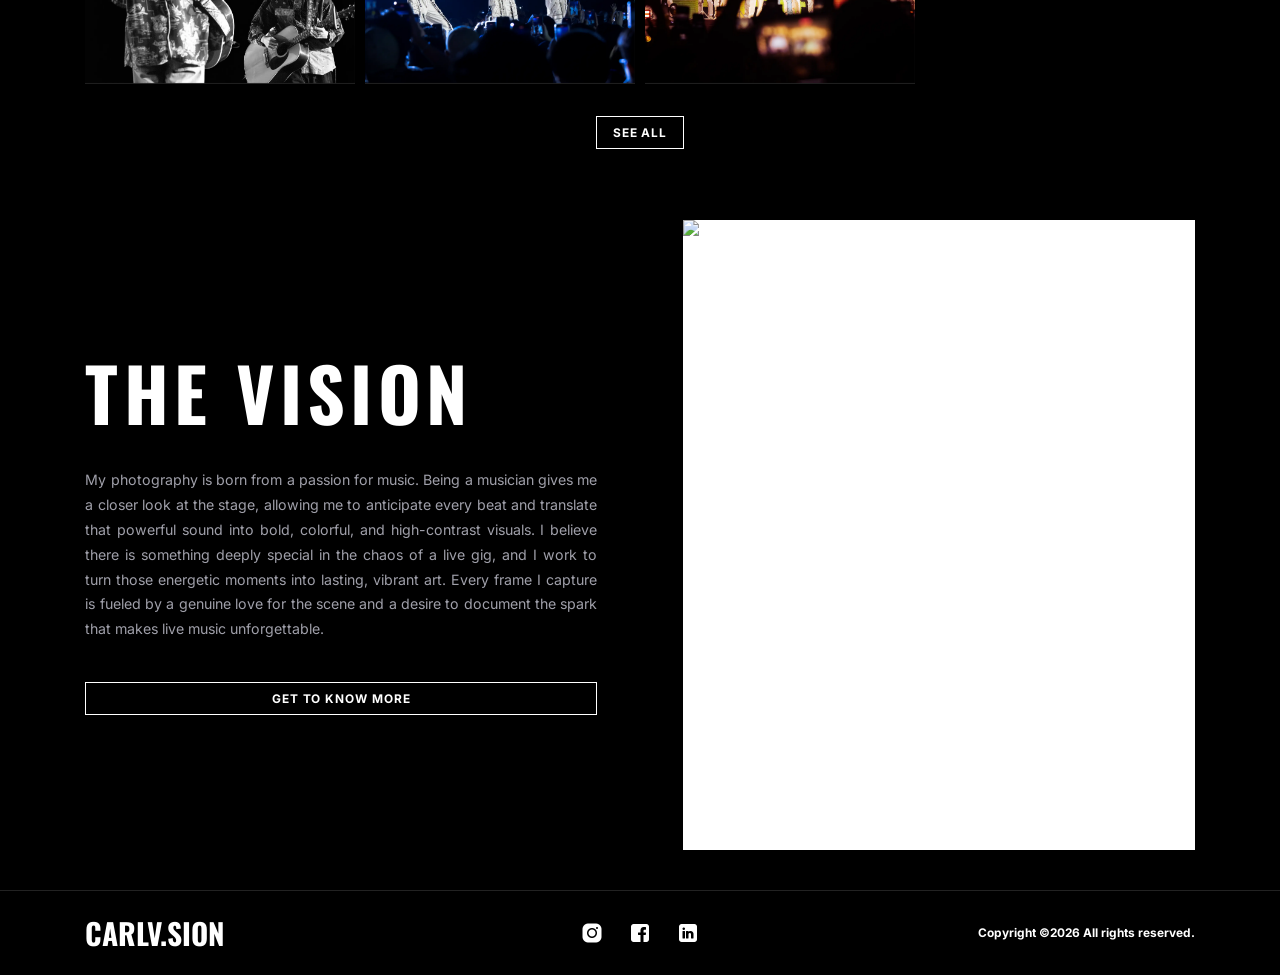
==== commit 3b74488d: "Updated about section photo carlgreencap.webp" ====
--- a/index.html
+++ b/index.html
@@ -130,7 +130,7 @@
         <a class="btn-outline" href="about">GET TO KNOW MORE</a>
       </div>
       <div class="about-photo">
-        <img src="images/Carl_Picture2.webp" alt="Photographer portrait" />
+        <img src="images/carlgreencap.webp/" alt="Photographer portrait" />
       </div>
     </section>
 
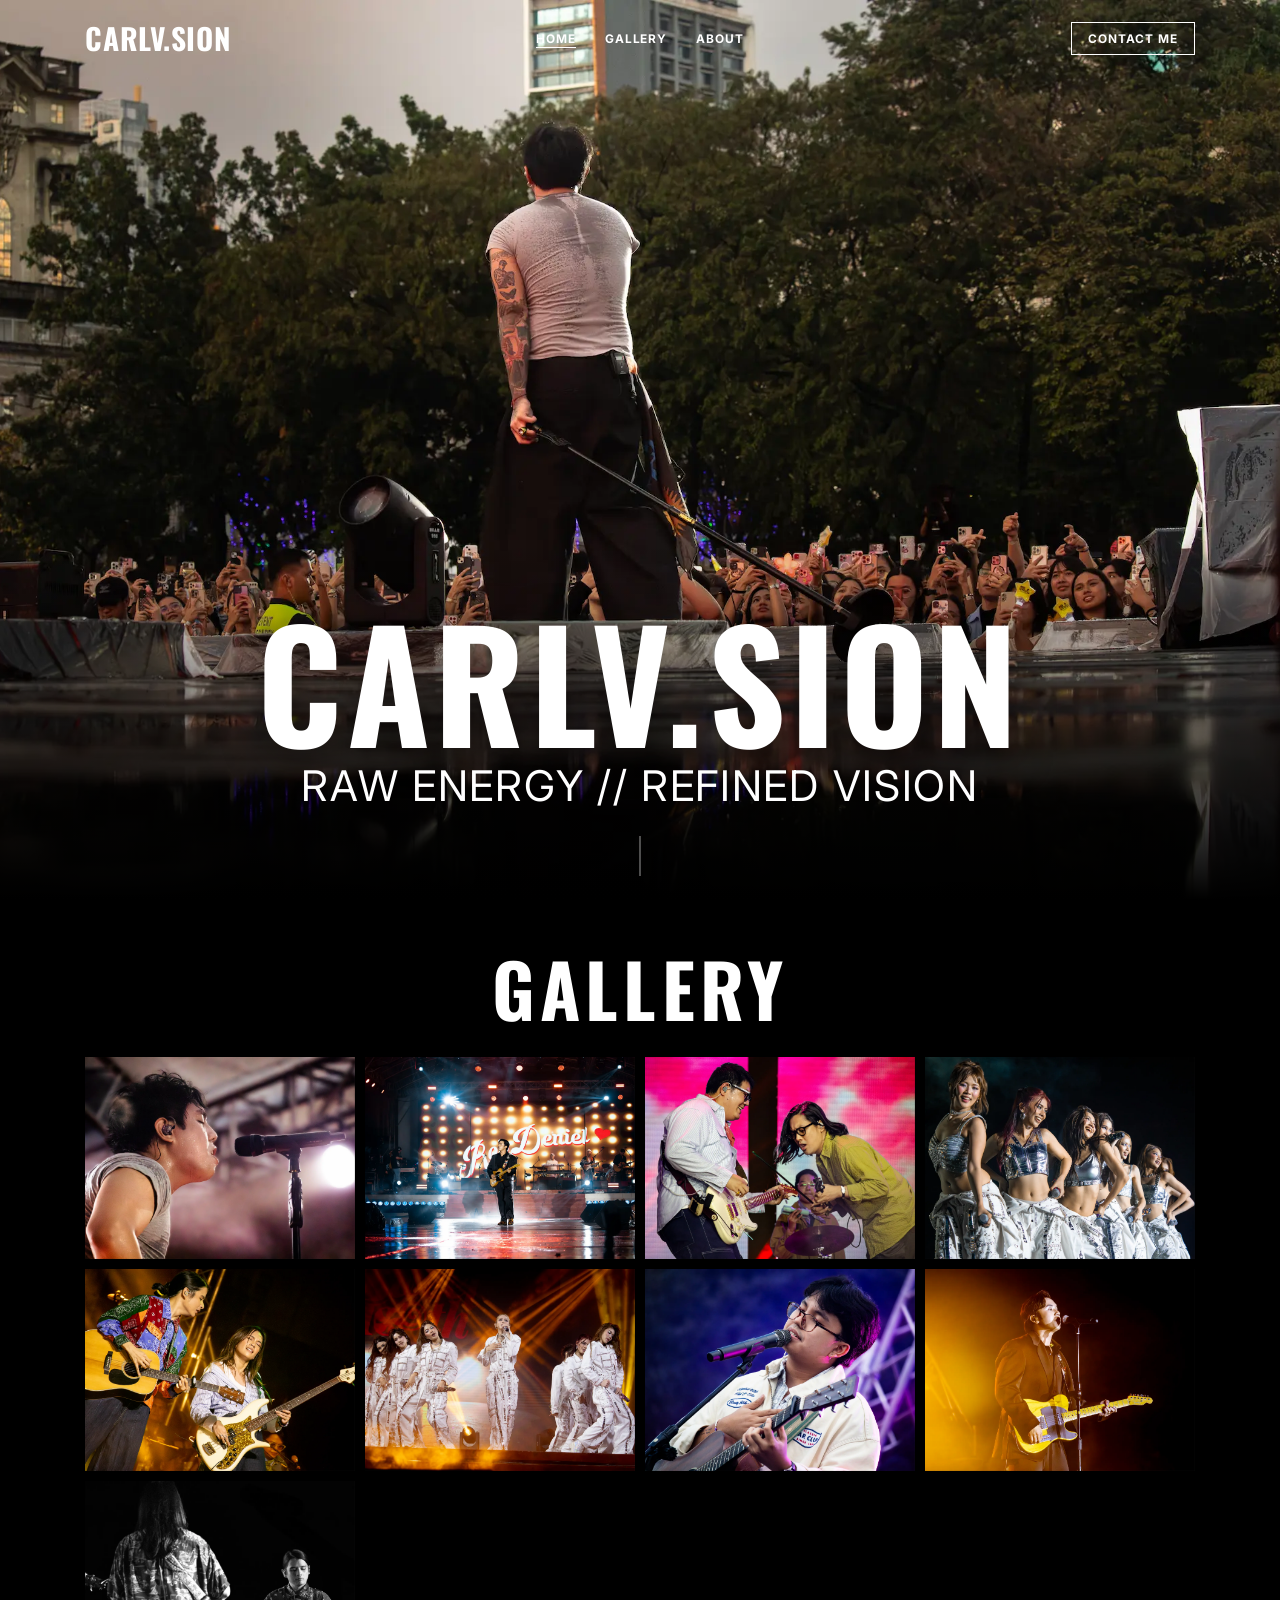
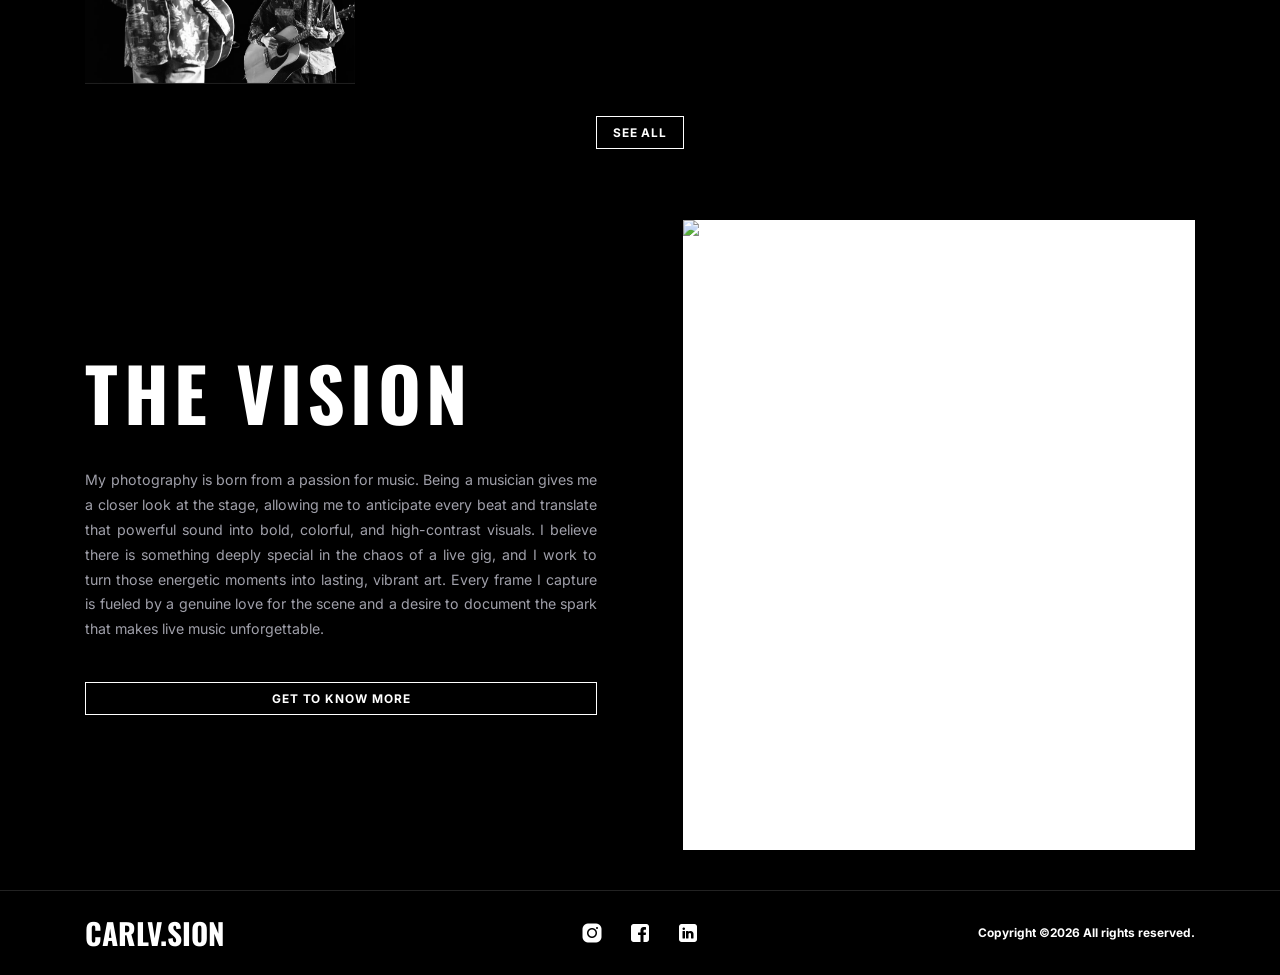
==== commit 05590ab0: "Updated Hero Video Link" ====
--- a/index.html
+++ b/index.html
@@ -60,7 +60,7 @@
   <section class="hero" id="hero">
     <div class="hero-bg">
       <video autoplay loop muted playsinline poster="images/photos/gallery/IMG_3127.webp">
-        <source src="videos/sprite-summer-sunset.mp4" type="video/mp4" />
+        <source src="videos/BackgroundCarlVsion.mp4" type="video/mp4" />
         <img src="images/photos/gallery/IMG_3127.webp" alt="Hero Background" />
       </video>
     </div>
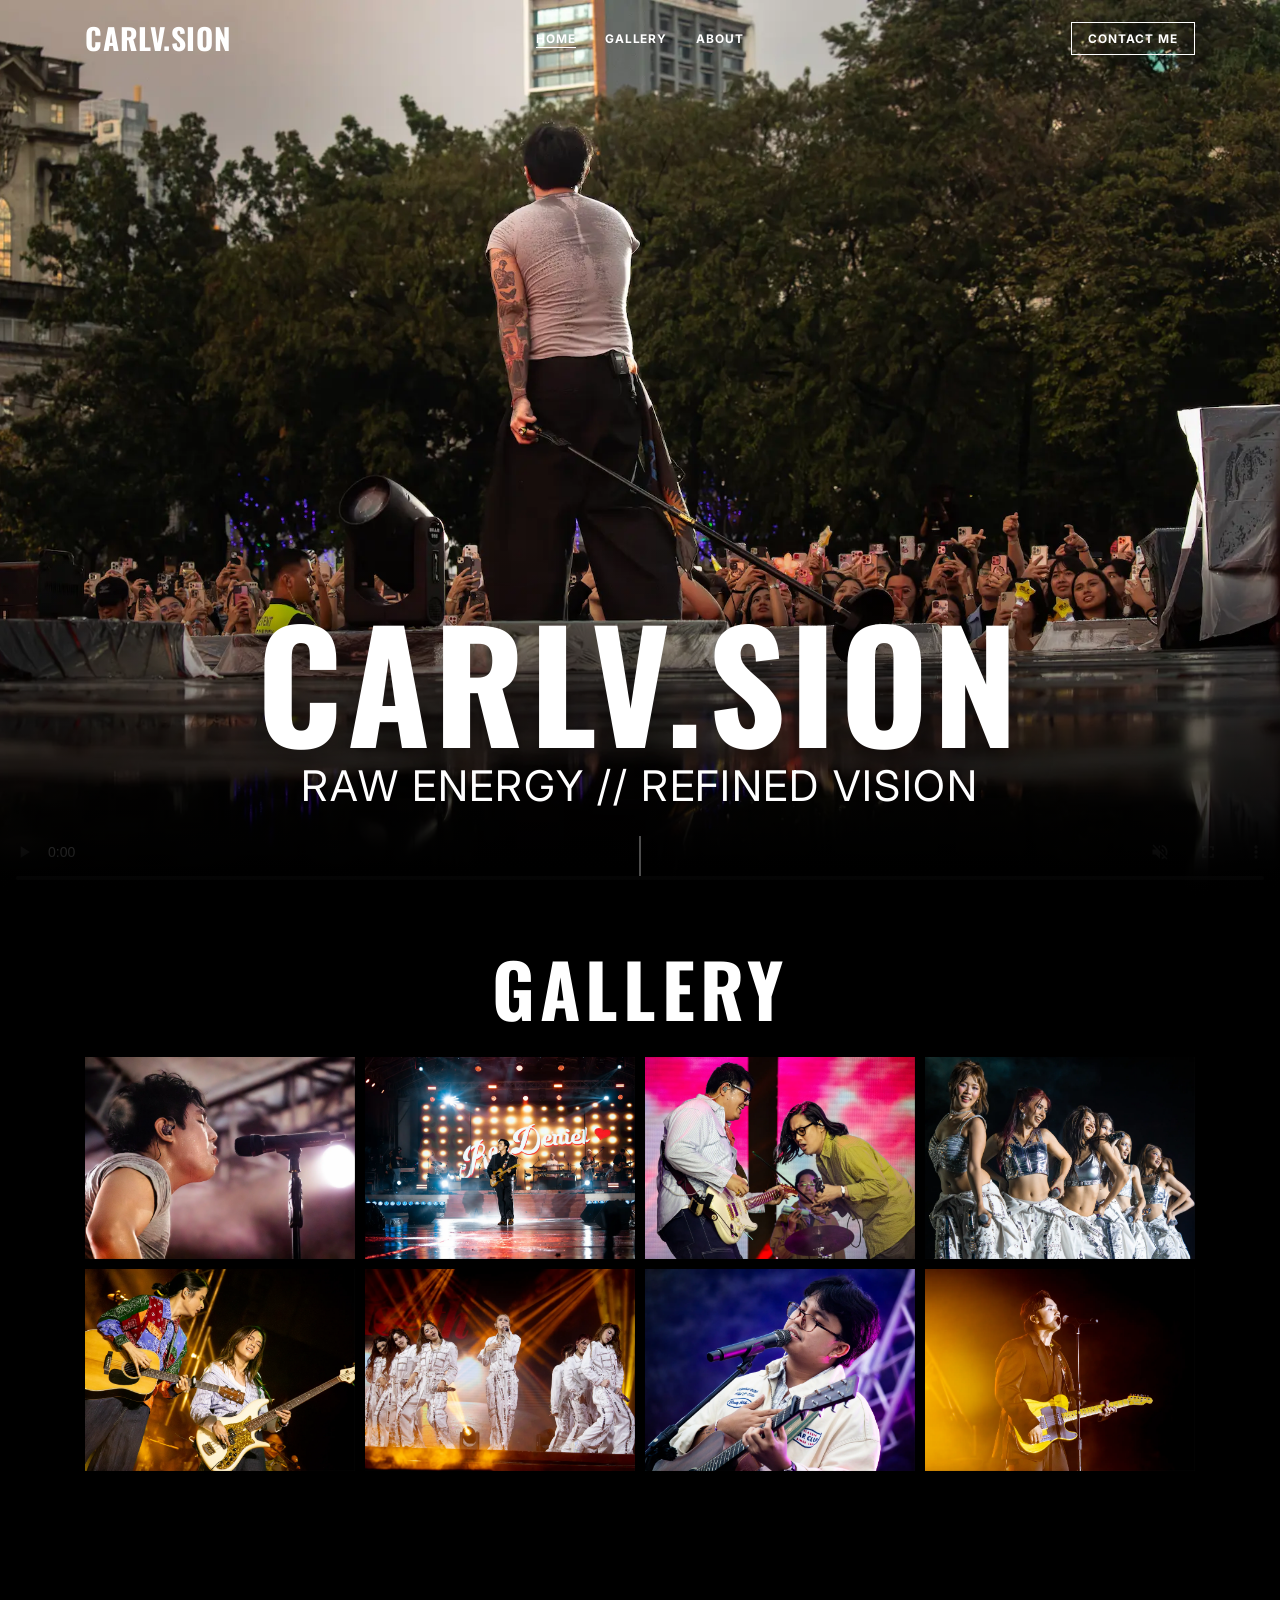
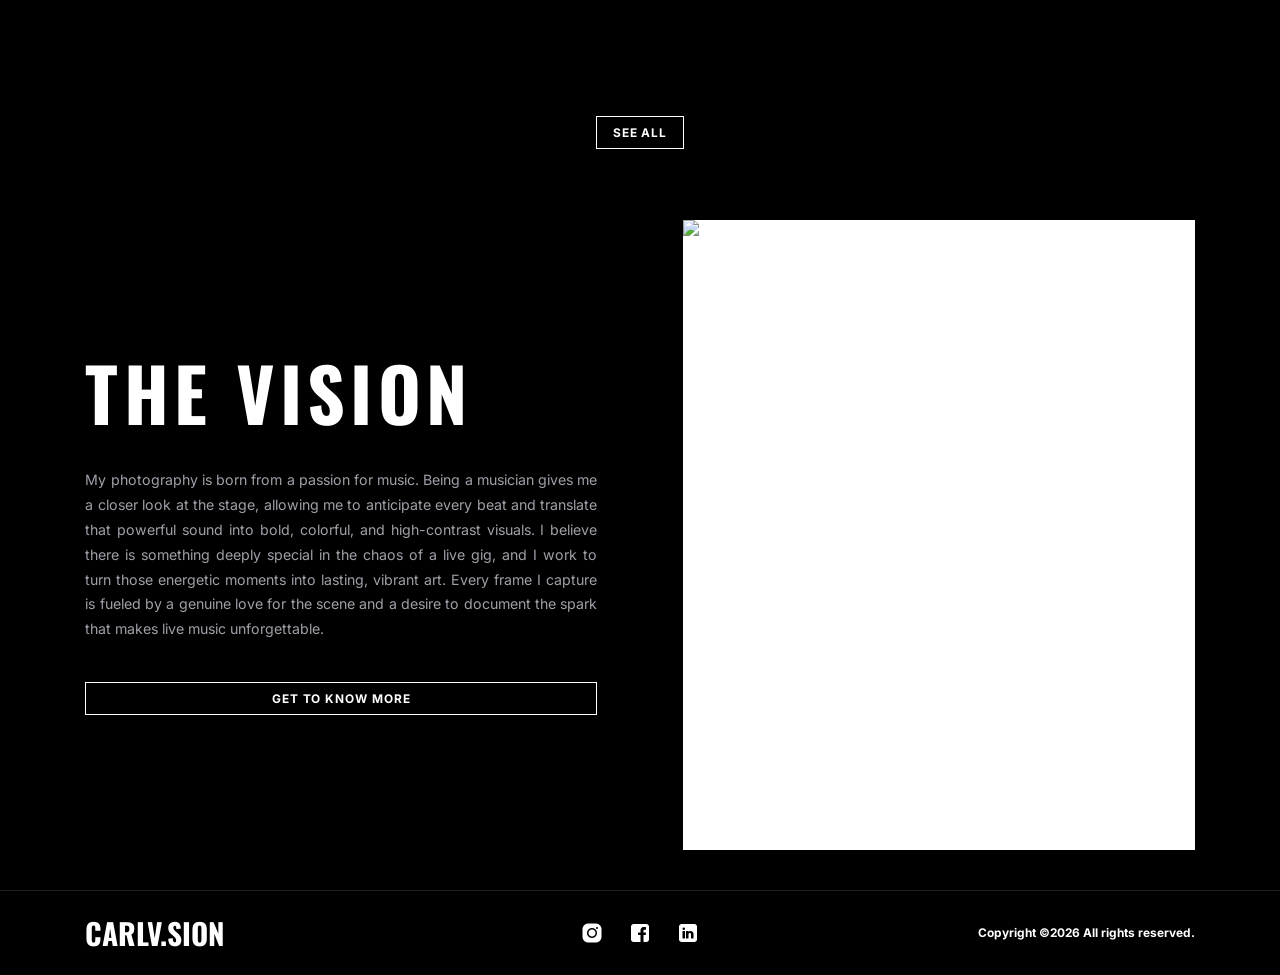
==== commit 92bd15ad: "Updated Hero Video attribute controls="false"" ====
--- a/index.html
+++ b/index.html
@@ -59,7 +59,7 @@
   <!-- ══ HERO ══ -->
   <section class="hero" id="hero">
     <div class="hero-bg">
-      <video autoplay loop muted playsinline poster="images/photos/gallery/IMG_3127.webp">
+      <video autoplay loop muted playsinline controls="false" poster="images/photos/gallery/IMG_3127.webp">
         <source src="videos/BackgroundCarlVsion.mp4" type="video/mp4" />
         <img src="images/photos/gallery/IMG_3127.webp" alt="Hero Background" />
       </video>
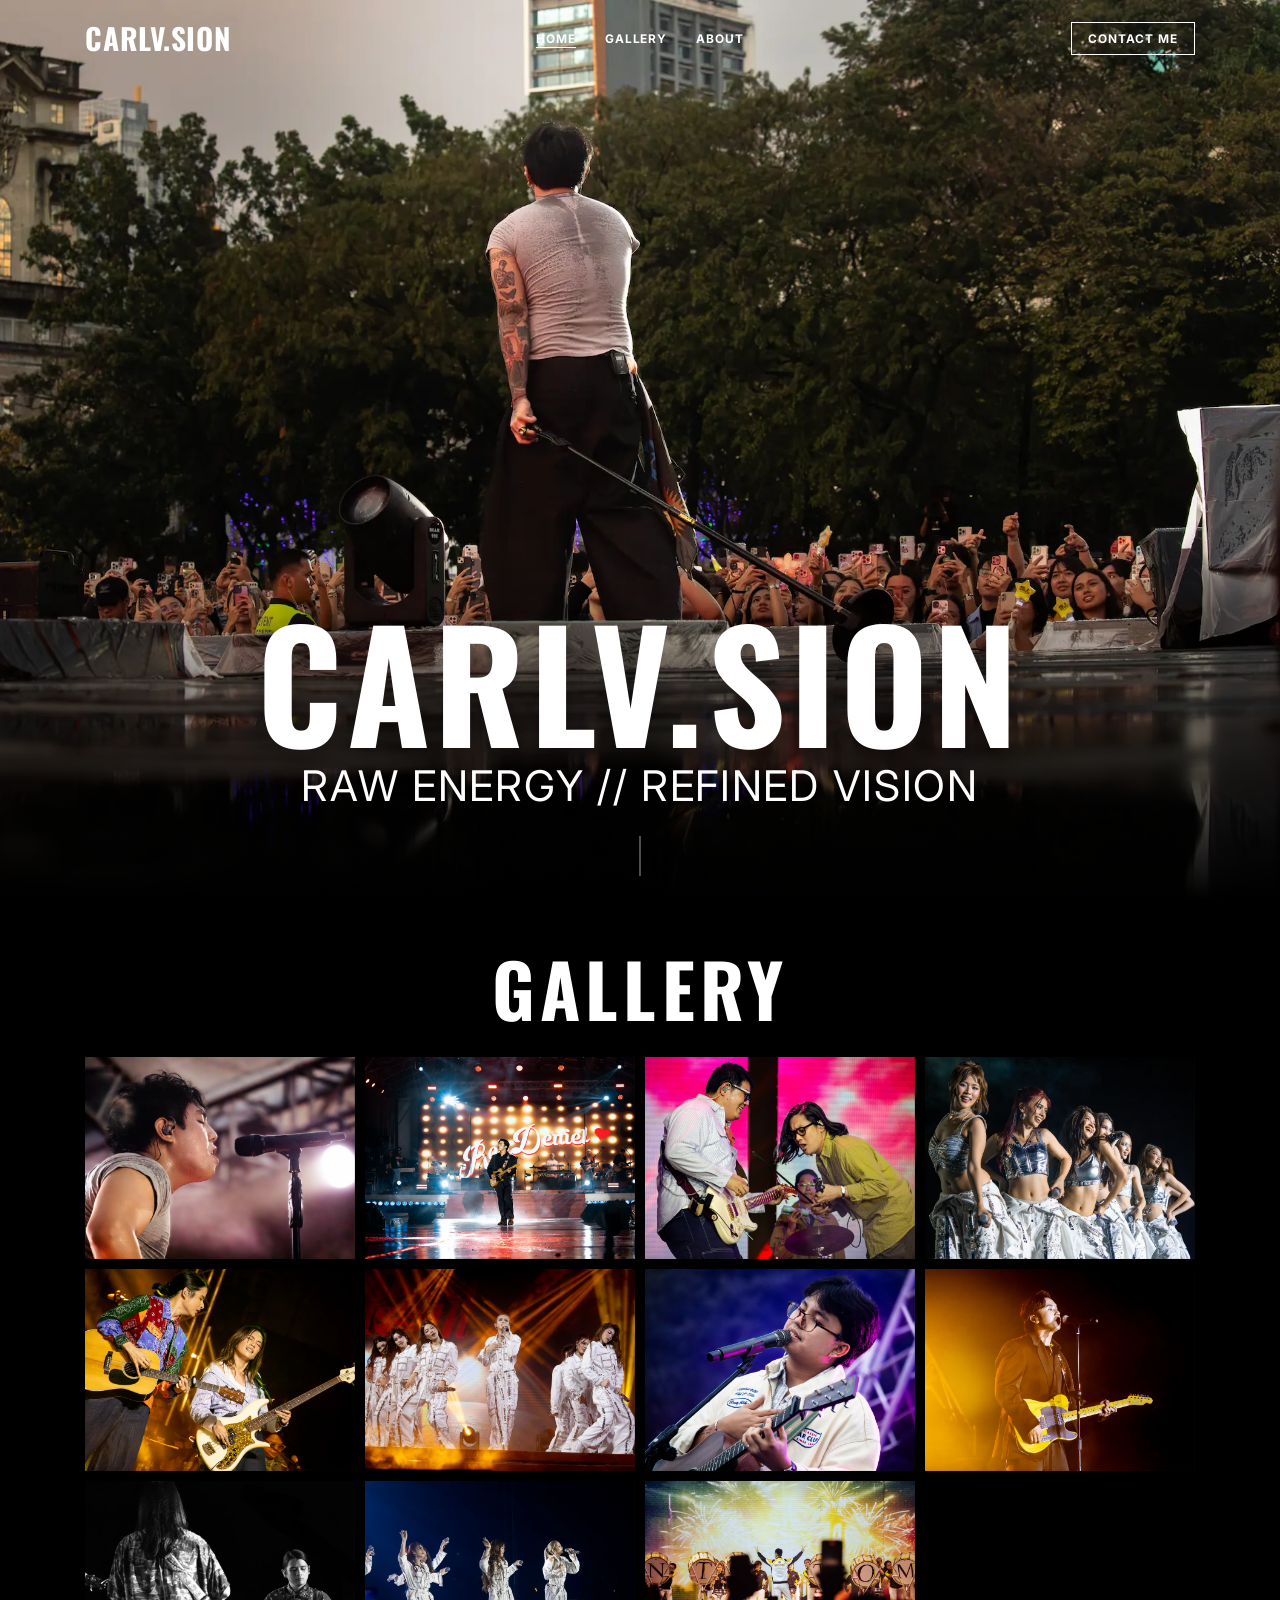
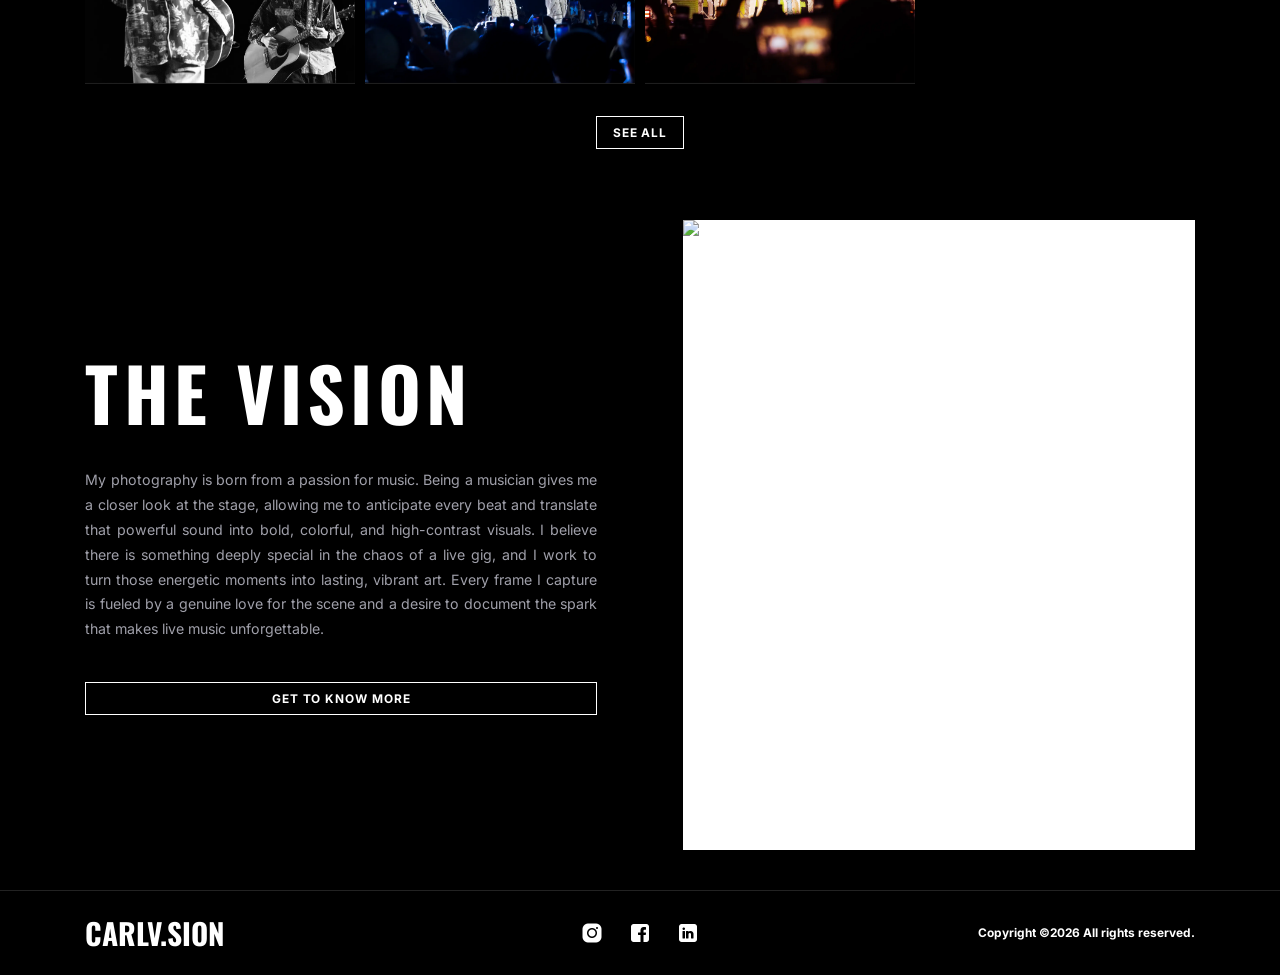
==== commit fbc502d5: "Updated HeroBg Functions - hero-bg attribute (preload="auto") - hero bg <script>" ====
--- a/index.html
+++ b/index.html
@@ -59,7 +59,7 @@
   <!-- ══ HERO ══ -->
   <section class="hero" id="hero">
     <div class="hero-bg">
-      <video autoplay loop muted playsinline controls="false" poster="images/photos/gallery/IMG_3127.webp">
+      <video autoplay loop muted playsinline preload="auto" poster="images/photos/gallery/IMG_3127.webp">
         <source src="videos/BackgroundCarlVsion.mp4" type="video/mp4" />
         <img src="images/photos/gallery/IMG_3127.webp" alt="Hero Background" />
       </video>
@@ -164,6 +164,20 @@
 
   <!-- ══ SCRIPTS ══ -->
   <script>
+    /* Video Hero BG */
+    document.addEventListener('DOMContentLoaded', () => {
+    const heroVideo = document.querySelector('.hero-bg video');
+    
+    if (heroVideo) {
+      // Attempt to play the video programmatically
+      heroVideo.play().catch((error) => {
+        // If autoplay is blocked by iOS Low Power Mode/Slow Connection
+        console.log("Autoplay blocked by device settings. Cleaning up UI.");
+        heroVideo.style.display = 'none'; // Completely removes the video and the stubborn play button
+      });
+    }
+  });
+    
     /* ── Nav scroll ── */
     const nav = document.getElementById('nav');
     window.addEventListener('scroll', () => {
--- a/styles.css
+++ b/styles.css
@@ -53,6 +53,16 @@
 ::-webkit-scrollbar-track { background: var(--black); }
 ::-webkit-scrollbar-thumb { background: #444; border-radius: 3px; }
 
+/* VIDEOS */
+/* Hides the control bar entirely in Webkit browsers */
+video::-webkit-media-controls {
+  display: none !important;
+}
+
+/* Specifically targets the start playback button on iOS */
+video::-webkit-media-controls-start-playback-button {
+  display: none !important;
+}
 
 /* ═══════════════════════════════════════════════════════════
    NAV
@@ -402,6 +412,8 @@
   height: 100%;
   object-fit: cover;
   object-position: center;
+
+   pointer-events: none;
 }
 
 /* The fallback image stays underneath at z-index 1 */
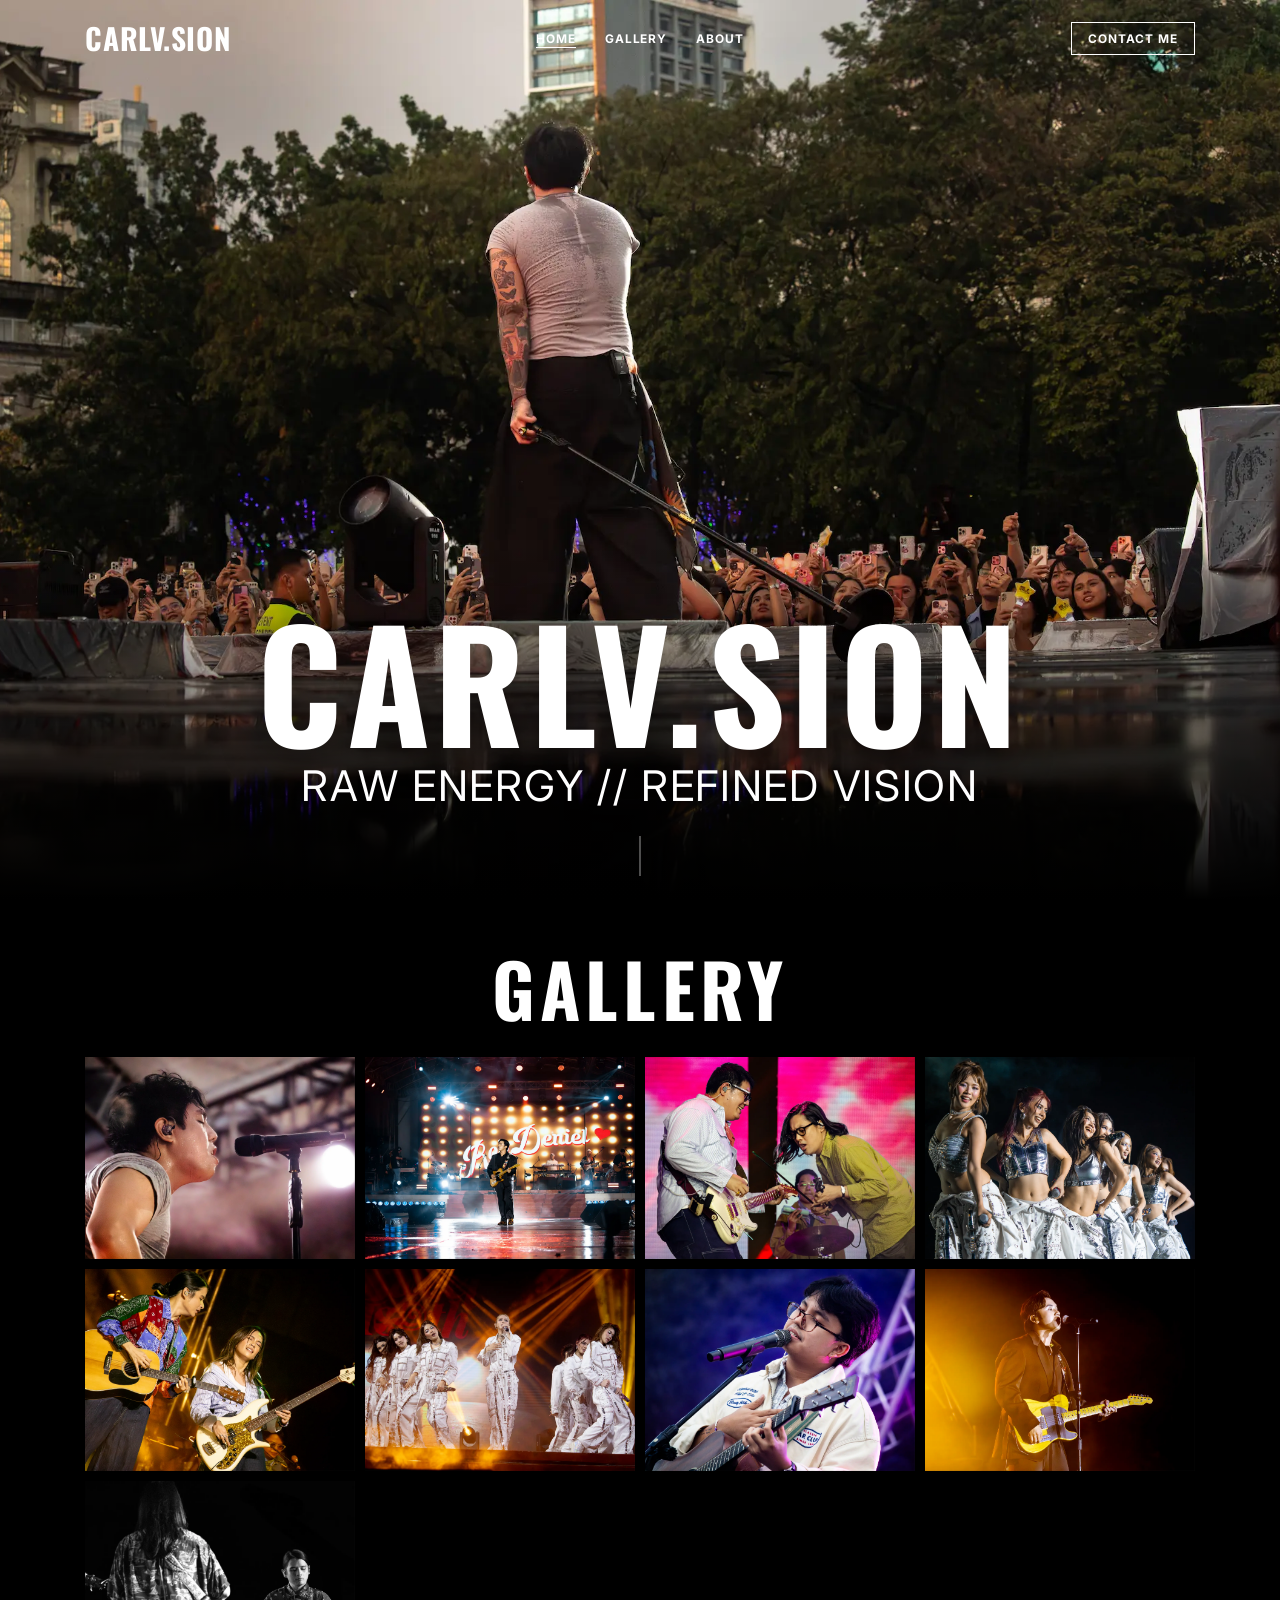
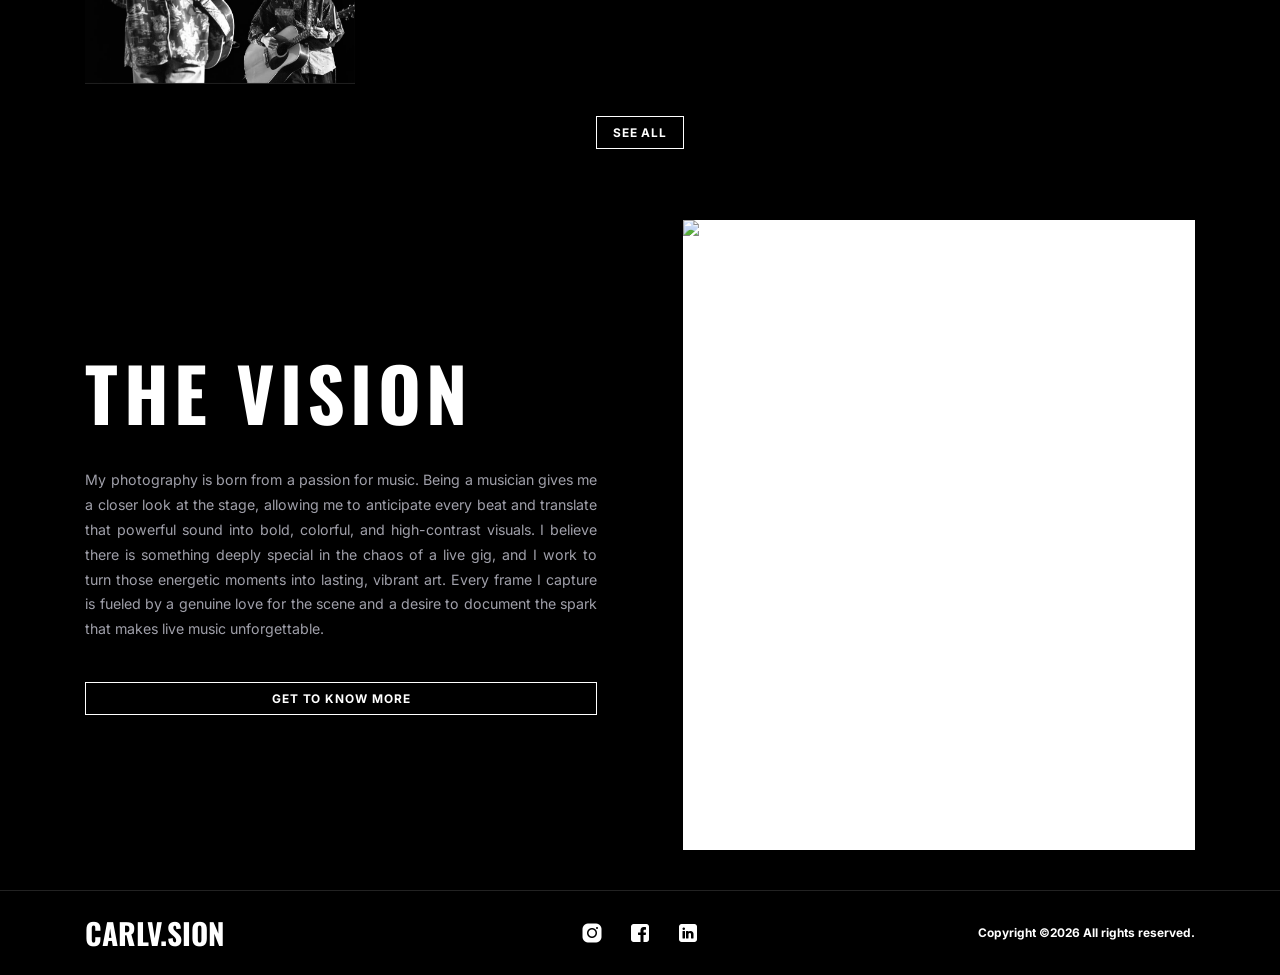
==== commit b50fcd98: "Updated Hero Loop BG Video" ====
--- a/index.html
+++ b/index.html
@@ -60,7 +60,7 @@
   <section class="hero" id="hero">
     <div class="hero-bg">
       <video autoplay loop muted playsinline preload="auto" poster="images/photos/gallery/IMG_3127.webp">
-        <source src="videos/BackgroundCarlVsion.mp4" type="video/mp4" />
+        <source src="videos/CarlVsionHeroBG.mp4" type="video/mp4" />
         <img src="images/photos/gallery/IMG_3127.webp" alt="Hero Background" />
       </video>
     </div>
